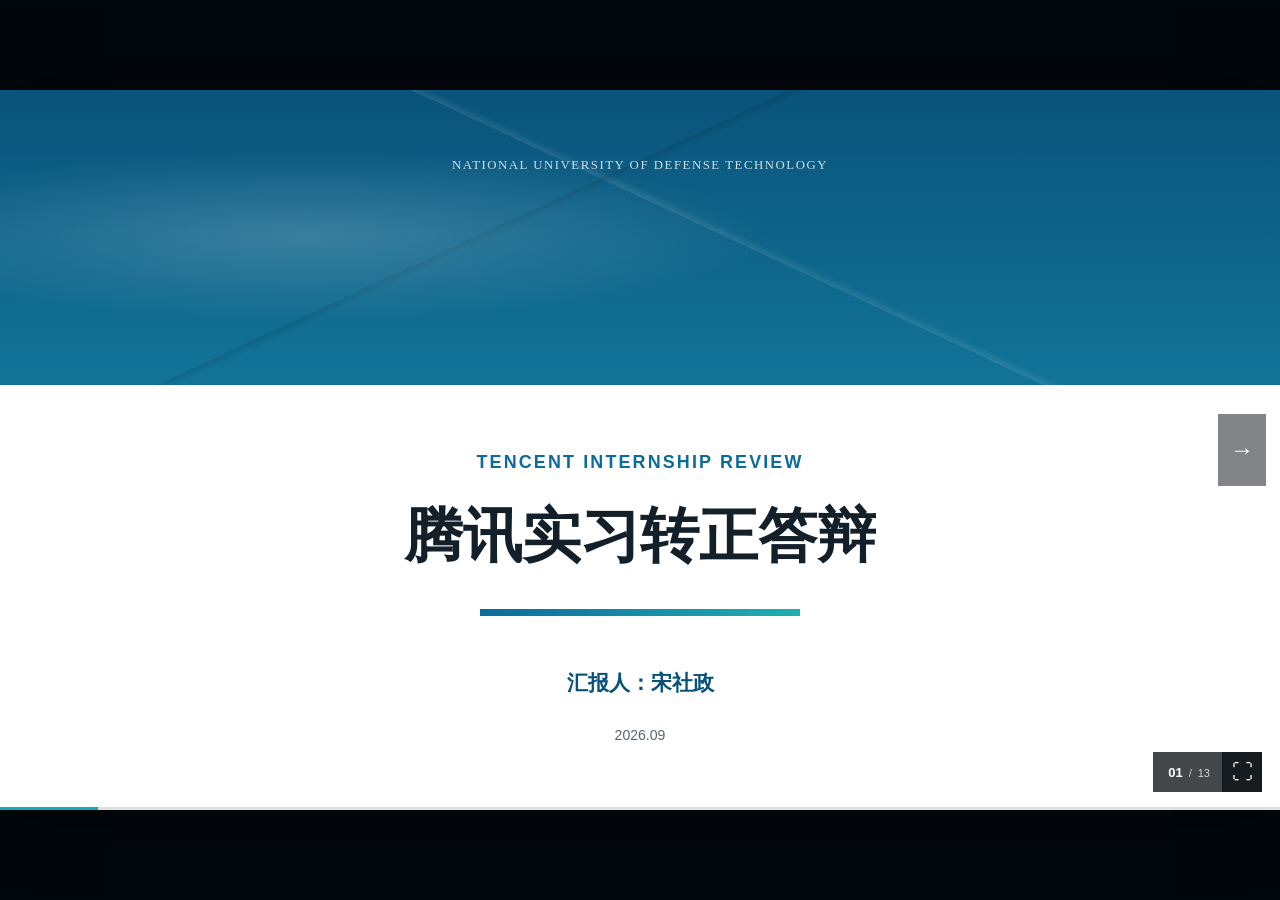
==== defense/index.html @ 9a5656a2 "Add Tencent internship defense presentation" ====
<!doctype html>
<html lang="zh-CN">
<head>
  <meta charset="utf-8">
  <meta name="viewport" content="width=device-width, initial-scale=1, viewport-fit=cover">
  <meta name="theme-color" content="#02070c">
  <meta name="description" content="宋社政腾讯实习转正答辩网页演示">
  <title>腾讯实习转正答辩</title>
  <link rel="stylesheet" href="styles.css">
</head>
<body>
  <main class="presentation" id="presentation" aria-label="腾讯实习转正答辩">
    <section class="stage" id="stage" aria-live="polite">
      <article class="deck-slide cover-slide is-active" data-slide="1" aria-label="第 1 页"><div class="cover-image"></div><div class="cover-body"><p class="cover-kicker">TENCENT INTERNSHIP REVIEW</p><h1>腾讯实习转正答辩</h1><div class="cover-rule"></div><p class="cover-name">汇报人：宋社政</p><p class="cover-meta">2026.09</p></div></article>

      <article class="deck-slide content-slide is-hidden" data-slide="2" aria-label="第 2 页"><div class="rail"><span>个人简介</span></div><div class="slide-main"><header class="slide-header"><span class="diamond"></span><h2>个人简介：研究与工程实践的交汇</h2></header><div class="profile-intro"><div class="profile-name"><strong>宋社政</strong><span>Software Engineering PhD Researcher</span></div><p>研究方向聚焦多模态大语言模型、多模态实体链接与持续学习，关注多模态信息如何被理解、对齐和有效利用。</p></div><div class="profile-grid"><section><span class="block-label">过往背景</span><h3>软件工程博士</h3><p>具备模型研究、数据构建和系统落地的完整训练。</p></section><section><span class="block-label">实习经历</span><h3>腾讯实习</h3><p>负责网页多模态数据质量分级与批量标注闭环。</p></section><section><span class="block-label">研究成果</span><h3>多模态方向论文</h3><p>覆盖综述、视觉融合、实体链接与合作研究。</p></section><section><span class="block-label">能力基础</span><h3>研究 + 工程</h3><p>能够从问题定义、模型验证走到大规模数据生产。</p></section></div><div class="profile-thread"><span>个人主线</span><strong>理解多模态信息 → 建立可解释标准 → 用数据验证模型价值</strong></div></div></article>

      <article class="deck-slide content-slide is-hidden" data-slide="3" aria-label="第 3 页"><div class="rail"><span>工作概述</span></div><div class="slide-main"><header class="slide-header"><span class="diamond"></span><h2>工作内容概述：网页多模态数据质量分级</h2></header><div class="work-map"><div class="map-node"><span>输入</span><b>网页漫爬数据</b><small>图像 + 文本 + 版面</small></div><i>→</i><div class="map-node main-node"><span>核心工作</span><b>质量分级</b><small>高 / 中 / 低 + OCR 判别</small></div><i>→</i><div class="map-node"><span>验证</span><b>混元微调</b><small>用模型性能反查数据价值</small></div></div><div class="data-scope"><span class="scope-title">质量分级对象</span><div class="scope-item"><b>图像</b><small>清晰度 · 完整性</small></div><i>+</i><div class="scope-item"><b>文本</b><small>可读性 · 信息量</small></div><i>+</i><div class="scope-item"><b>版面</b><small>位置 · 图文关系</small></div><strong class="scope-result">= 可训练的数据质量信号</strong></div><div class="role-strip"><div><b>我的角色</b><span>质量标准设计</span></div><div><b>工作链路</b><span>人工标注 → Prompt 迭代 → 批量生产 → 人工抽检</span></div><div><b>实际产出</b><span>两轮大规模数据与 OCR 复盘</span></div></div><div class="result-chart"><div class="chart-title">项目结果</div><div class="result-layout"><div class="result-bars"><div class="bar-row"><span>第一周期</span><div><i style="width:78%"></i></div><b>7000 万条</b></div><div class="bar-row"><span>第二周期</span><div><i style="width:100%"></i></div><b>9000 万条</b></div><div class="bar-row"><span>OCR 抽检</span><div><i class="cyan-bar" style="width:93%"></i></div><b>93%</b></div></div><div class="quality-share"><div class="pie" aria-label="质量分布：高档 25%，中档 33%，低档 42%"></div><div class="quality-legend"><span><i class="high"></i>高档 <b>25%</b></span><span><i class="middle"></i>中档 <b>33%</b></span><span><i class="low"></i>低档 <b>42%</b></span></div></div></div></div></div></article>

      <article class="deck-slide content-slide is-hidden" data-slide="4" aria-label="第 4 页"><div class="rail"><span>重点项目</span></div><div class="slide-main"><header class="slide-header"><span class="diamond"></span><h2>重点项目：先定位问题，再建立质量标准</h2></header><div class="problem-chain"><div><b>数据规模扩大</b><span>网页图文数量持续增长</span></div><i>→</i><div><b>质量差异显现</b><span>单一规则难以解释样本价值</span></div><i>→</i><div><b>训练收益不确定</b><span>高档有效，中档表现一般</span></div></div><div class="problem-grid"><section><span>01</span><h3>模型问题</h3><p>UniFilter 等开源模型难以覆盖复杂网页中的图文关系和版面信息。</p><div class="signal-meter"><small>覆盖复杂关系</small><i></i><i></i><i></i></div></section><section><span>02</span><h3>标准问题</h3><p>直接判断高、中、低档位缺少可解释的中间变量，难以迭代。</p><div class="signal-meter"><small>解释与迭代</small><i></i><i></i><i></i></div></section><section><span>03</span><h3>数据问题</h3><p>部分 OCR 图被判为中档，可能把视觉文本噪声混入训练数据。</p><div class="signal-meter"><small>中档误差风险</small><i></i><i></i><i></i></div></section></div><div class="diagnosis-band"><b>问题判断</b><span>质量分级不能只做黑盒分类，需要把“质量”拆成可观察、可拟合、可复盘的信号。</span></div></div></article>

      <article class="deck-slide content-slide is-hidden" data-slide="5" aria-label="第 5 页"><div class="rail"><span>重点项目</span></div><div class="slide-main"><header class="slide-header"><span class="diamond"></span><h2>解决方案：Qwen3.6 + Prompt + 五维度人工标准</h2></header><div class="solution-model-row"><div><span class="block-label">模型方案</span><h3>Qwen3.6 + Prompt 迭代</h3><p>先拟合人工五维度打分，再拟合高 / 中 / 低三档总评。</p></div><div class="solution-arrow">→</div><div><span class="block-label">人工标准</span><h3>五维度质量信号</h3><p>图文相关、图与图相关、图片位置、文本质量、图片质量。</p></div></div><div class="dimension-orbit"><div><b>图文相关</b><span>语义对齐</span></div><div><b>图与图相关</b><span>视觉一致</span></div><div><b>图片位置</b><span>版面结构</span></div><div><b>文本质量</b><span>可读可用</span></div><div><b>图片质量</b><span>清晰完整</span></div></div><div class="fit-graphic"><div class="fit-caption">人工标准如何被模型学习</div><div class="fit-row"><span class="fit-stage">阶段 1</span><div class="fit-inputs"><i>5 个维度分数</i><i>人工打分</i></div><b>→</b><strong>Prompt 拟合维度</strong></div><div class="fit-row"><span class="fit-stage">阶段 2</span><div class="fit-inputs"><i>五维度结果</i><i>人工三档总评</i></div><b>→</b><strong>Prompt 拟合高 / 中 / 低</strong></div></div><div class="solution-flow"><span>人工标准</span><i>→</i><span>Prompt 拟合</span><i>→</i><span>批量生产</span><i>→</i><span>混元验证</span><i>→</i><span>增加 OCR 判别</span></div><div class="outlook-band"><b>下一阶段</b><span>继续细化 OCR 与中档数据标准，建立更稳定的数据质量评测集和训练反馈闭环。</span></div></div></article>

      <article class="deck-slide content-slide is-hidden" data-slide="6" aria-label="第 6 页"><div class="rail"><span>上一段实习</span></div><div class="slide-main"><header class="slide-header"><span class="diamond"></span><h2>上一段实习：<span class="key">MCPUniverse 数据蒸馏</span>与 GUI Agent</h2></header><div class="experience-banner"><span class="accent-number">01</span><div><strong>GUI Agent / Local LLM Intern</strong><p>围绕 <em class="key-on-dark">MCPUniverse</em> 数据集开展高质量 Agent 轨迹构建与蒸馏，并完成模型训练、评测与发布。</p></div><span class="release-tag">MODEL RELEASED</span></div><div class="process-line"><div><span>MCPUniverse</span><b>任务与数据构建</b></div><i></i><div><span>Knowledge Distillation</span><b class="key">高质量轨迹蒸馏</b></div><i></i><div><span>Model Release</span><b class="key">模型已发布</b></div></div><div class="connection"><span class="block-label">与腾讯实习的关系</span><p>这段经历沉淀了<span class="key">数据构建、蒸馏训练与效果评测</span>能力。进入腾讯后，我把同一套“数据 → 模型 → 评测 → 迭代”方法迁移到网页多模态数据质量分级任务中。</p></div><div class="quote-line">从 <span class="key">Agent 数据蒸馏</span>，走向大规模多模态数据质量治理。</div></div></article>

      <article class="deck-slide paper-slide is-hidden" data-slide="7" aria-label="第 7 页"><img src="assets/slides/no-rail/slide-04.png" alt="原 PPT 第 4 页：博士期间已发表论文"></article>
      <article class="deck-slide paper-slide is-hidden" data-slide="8" aria-label="第 8 页"><img src="assets/slides/no-rail/slide-05.png" alt="原 PPT 第 5 页：博士期间待发表论文"></article>
      <article class="deck-slide paper-slide is-hidden" data-slide="9" aria-label="第 9 页"><img src="assets/slides/no-rail/slide-06.png" alt="原 PPT 第 6 页：博士期间合作发表论文"></article>
      <article class="deck-slide paper-slide is-hidden" data-slide="10" aria-label="第 10 页"><img src="assets/slides/no-rail/slide-07.png" alt="原 PPT 第 7 页：基于 MLLM 注意力演化的任务相关视觉提取方法"></article>
      <article class="deck-slide paper-slide is-hidden" data-slide="11" aria-label="第 11 页"><img src="assets/slides/no-rail/slide-08.png" alt="原 PPT 第 8 页：基于 MLLM 注意力演化的任务相关视觉提取方法"></article>
      <article class="deck-slide paper-slide is-hidden" data-slide="12" aria-label="第 12 页"><img src="assets/slides/no-rail/slide-09.png" alt="原 PPT 第 9 页：基于 MLLM 注意力演化的任务相关视觉提取方法"></article>
      <article class="deck-slide paper-slide is-hidden" data-slide="13" aria-label="第 13 页"><img src="assets/slides/no-rail/slide-10.png" alt="原 PPT 第 10 页：多模态大模型中多模态融合方式综述"></article>

      <button class="edge-control edge-control-left" id="previous" type="button" aria-label="上一页" title="上一页"><span aria-hidden="true">&#8592;</span></button><button class="edge-control edge-control-right" id="next" type="button" aria-label="下一页" title="下一页"><span aria-hidden="true">&#8594;</span></button><div class="toolbar" id="toolbar"><span class="counter"><strong id="currentPage">01</strong><span>/</span><span>13</span></span><button class="icon-button" id="fullscreen" type="button" aria-label="全屏" title="全屏"><span aria-hidden="true">&#x26F6;</span></button></div><div class="progress" aria-hidden="true"><span id="progressBar"></span></div>
    </section>
  </main>
  <script src="script.js"></script>
</body>
</html>
---- defense/styles.css ----
:root { color-scheme: dark; --navy: #07527b; --blue: #0a6b9c; --cyan: #20aeb1; --red: #d62828; --ink: #13202a; --muted: #59656d; --line: #dfe5e7; --paper: #fff; --duration: 320ms; }
* { box-sizing: border-box; }
html, body { width: 100%; height: 100%; margin: 0; overflow: hidden; background: #02070c; }
body { font-family: Arial, 'Microsoft YaHei', sans-serif; user-select: none; -webkit-user-select: none; touch-action: pan-y; }
button { font: inherit; }
.presentation { width: 100vw; height: 100dvh; display: grid; place-items: center; }
.stage { position: relative; width: min(100vw, 177.7778dvh); height: min(100dvh, 56.25vw); aspect-ratio: 16 / 9; overflow: hidden; background: var(--paper); box-shadow: 0 0 72px rgba(0,0,0,.45); }
.deck-slide { position: absolute; inset: 0; width: 100%; height: 100%; overflow: hidden; background: var(--paper); color: var(--ink); opacity: 0; transform: translateX(2%); transition: opacity var(--duration) ease, transform var(--duration) cubic-bezier(.2,.75,.25,1); pointer-events: none; }
.deck-slide.is-active { opacity: 1; transform: translateX(0); z-index: 1; pointer-events: auto; }
.deck-slide.is-hidden { visibility: hidden; }
.paper-slide { background: #fff; }
.paper-slide img { display: block; width: 100%; height: 100%; object-fit: contain; }
.paper-slide { padding: 0; }
.content-slide { display: flex; }
.rail { flex: 0 0 11%; min-width: 78px; display: flex; align-items: center; justify-content: center; padding-top: 8%; padding-bottom: 8%; background: var(--navy); color: #fff; }
.rail span { writing-mode: vertical-rl; letter-spacing: .16em; font-size: clamp(14px, 1.55vw, 28px); font-weight: 700; }
.slide-main { flex: 1; min-width: 0; padding: 5.4% 6.2% 5.2% 4.7%; background: #fff; position: relative; }
.slide-main::after { content: 'NDT'; position: absolute; right: 4.5%; top: 3%; color: rgba(10,107,156,.06); font-size: clamp(30px, 5vw, 90px); font-weight: 900; letter-spacing: .05em; }
.slide-header { position: relative; z-index: 1; display: flex; align-items: center; gap: 12px; padding-bottom: 10px; border-bottom: 2px solid #d9e4e9; margin-bottom: 4.2%; }
.slide-header h2 { margin: 0; color: var(--navy); font-size: clamp(19px, 2.55vw, 45px); line-height: 1.2; font-weight: 800; }
.diamond { width: clamp(15px, 1.3vw, 24px); height: clamp(15px, 1.3vw, 24px); flex: 0 0 auto; background: #0876a8; transform: rotate(45deg); }
h3, p { margin-top: 0; }
h3 { line-height: 1.25; }
p { line-height: 1.55; }
.key { color: var(--red) !important; font-style: normal; font-weight: 800; }
.key-on-dark { color: #ff7777; font-style: normal; font-weight: 800; }
.block-label { display: block; margin-bottom: 8px; color: var(--blue); font-size: clamp(11px, 1.1vw, 18px); font-weight: 700; letter-spacing: .05em; }
.hero-statement { position: relative; z-index: 1; display: flex; align-items: center; gap: 25px; margin-bottom: 5%; padding: 2.2% 3%; background: #eff7fa; border-left: 5px solid var(--cyan); color: #315160; font-size: clamp(14px, 1.4vw, 25px); }
.hero-statement strong { flex: 0 0 auto; color: var(--navy); }
.two-column { position: relative; z-index: 1; display: grid; grid-template-columns: 1fr 1fr; gap: 4%; }
.plain-block { padding: 2% 3% 3%; border-top: 3px solid var(--blue); }
.plain-block h3 { margin-bottom: 10px; color: var(--ink); font-size: clamp(15px, 1.65vw, 28px); }
.plain-block p { margin: 0; color: var(--muted); font-size: clamp(12px, 1.22vw, 21px); }
.metric-row { position: absolute; z-index: 1; left: 4.7%; right: 6.2%; bottom: 8%; display: grid; grid-template-columns: repeat(3, 1fr); gap: 3%; border-top: 1px solid var(--line); padding-top: 3%; }
.metric-row div { display: flex; flex-direction: column; gap: 4px; }
.metric-row b { color: var(--blue); font-size: clamp(24px, 3vw, 52px); line-height: 1; }
.metric-row span { color: var(--muted); font-size: clamp(11px, 1.1vw, 18px); }
.profile-intro { position: relative; z-index: 1; display: grid; grid-template-columns: .8fr 1.2fr; gap: 6%; align-items: center; padding: 3% 4%; background: #eff7fa; border-left: 5px solid var(--cyan); }.profile-name { display: flex; flex-direction: column; gap: 6px; }.profile-name strong { color: var(--navy); font-size: clamp(25px, 3vw, 50px); }.profile-name span { color: var(--muted); font-size: clamp(10px, 1vw, 17px); }.profile-intro > p { margin: 0; color: var(--muted); font-size: clamp(12px, 1.2vw, 21px); }.profile-grid { position: relative; z-index: 1; display: grid; grid-template-columns: 1fr 1fr; gap: 2.5% 4%; margin-top: 4%; }.profile-grid section { min-height: 125px; padding: 3% 4%; border-top: 3px solid var(--blue); background: #f4f8fa; }.profile-grid h3 { margin: 3% 0 2%; color: var(--navy); font-size: clamp(15px, 1.5vw, 26px); }.profile-grid p { margin: 0; color: var(--muted); font-size: clamp(11px, 1.05vw, 18px); }.profile-thread { position: absolute; z-index: 1; left: 4.7%; right: 6.2%; bottom: 8%; display: flex; gap: 25px; align-items: center; padding: 2.8% 4%; background: var(--navy); color: #fff; }.profile-thread span { color: #9de3e3; font-size: clamp(11px, 1.1vw, 18px); }.profile-thread strong { font-size: clamp(13px, 1.4vw, 24px); }.work-map { position: relative; z-index: 1; display: grid; grid-template-columns: 1fr 7% 1.2fr 7% 1fr; align-items: center; gap: 2%; margin-top: 8%; }.map-node { display: flex; flex-direction: column; gap: 8px; min-height: 135px; padding: 7% 5%; border-top: 4px solid var(--blue); background: #f4f8fa; text-align: center; }.map-node.main-node { border-color: var(--cyan); background: #effafa; }.map-node span { color: var(--blue); font-size: clamp(11px, 1vw, 17px); }.map-node b { color: var(--navy); font-size: clamp(16px, 1.7vw, 29px); }.map-node small { color: var(--muted); font-size: clamp(9px, .95vw, 16px); }.work-map > i, .problem-chain > i { color: var(--cyan); font-size: clamp(26px, 2.5vw, 44px); text-align: center; }.role-strip { position: relative; z-index: 1; display: grid; grid-template-columns: .8fr 1.5fr 1fr; gap: 3%; margin-top: 7%; padding: 3% 2%; background: var(--navy); color: #fff; }.role-strip div { display: flex; flex-direction: column; gap: 7px; text-align: center; }.role-strip b { color: #9de3e3; font-size: clamp(11px, 1.1vw, 19px); }.role-strip span { font-size: clamp(10px, 1vw, 17px); }.result-chart { position: absolute; z-index: 1; left: 4.7%; right: 6.2%; bottom: 7%; }.chart-title { margin-bottom: 1.5%; color: var(--navy); font-size: clamp(11px, 1.1vw, 18px); font-weight: 700; }.bar-row { display: grid; grid-template-columns: 100px 1fr 100px; gap: 15px; align-items: center; margin: 1% 0; color: var(--muted); font-size: clamp(10px, 1vw, 17px); }.bar-row > div { height: 13px; background: #e8eef0; }.bar-row i { display: block; height: 100%; background: var(--blue); }.bar-row i.cyan-bar { background: var(--cyan); }.bar-row b { color: var(--navy); text-align: right; }.problem-chain { position: relative; z-index: 1; display: grid; grid-template-columns: 1fr 8% 1fr 8% 1fr; align-items: center; gap: 2%; margin-top: 9%; }.problem-chain > div { display: flex; flex-direction: column; gap: 9px; min-height: 130px; padding: 7% 4%; border-top: 4px solid var(--blue); background: #f4f8fa; text-align: center; }.problem-chain > div:nth-of-type(2) { border-color: var(--cyan); }.problem-chain b { color: var(--navy); font-size: clamp(14px, 1.4vw, 24px); }.problem-chain span { color: var(--muted); font-size: clamp(10px, 1vw, 17px); }.problem-grid { position: relative; z-index: 1; display: grid; grid-template-columns: repeat(3, 1fr); gap: 3%; margin-top: 5%; }.problem-grid section { min-height: 145px; padding: 4%; border-top: 3px solid var(--blue); background: #fff; }.problem-grid span { color: var(--cyan); font-size: clamp(14px, 1.5vw, 26px); font-weight: 800; }.problem-grid h3 { margin: 6% 0 3%; color: var(--navy); font-size: clamp(14px, 1.35vw, 23px); }.problem-grid p { margin: 0; color: var(--muted); font-size: clamp(10px, 1vw, 17px); }.diagnosis-band { position: absolute; z-index: 1; left: 4.7%; right: 6.2%; bottom: 8%; display: flex; gap: 24px; align-items: baseline; padding: 2.8% 3%; background: #eff7fa; border-left: 5px solid var(--cyan); }.diagnosis-band b { color: var(--navy); font-size: clamp(12px, 1.1vw, 19px); }.diagnosis-band span { color: var(--muted); font-size: clamp(10px, 1vw, 17px); }.solution-model-row { position: relative; z-index: 1; display: grid; grid-template-columns: 1fr 7% 1fr; align-items: center; gap: 2%; }.solution-model-row > div:not(.solution-arrow) { min-height: 140px; padding: 4%; border: 1px solid var(--line); background: #f4f8fa; }.solution-model-row > div:last-child { border-color: var(--cyan); }.solution-model-row h3 { margin: 5% 0 3%; color: var(--navy); font-size: clamp(15px, 1.5vw, 26px); }.solution-model-row p { margin: 0; color: var(--muted); font-size: clamp(11px, 1.05vw, 18px); }.solution-arrow { color: var(--cyan); font-size: clamp(28px, 3vw, 52px); text-align: center; }.dimension-orbit { position: relative; z-index: 1; display: grid; grid-template-columns: repeat(5, 1fr); gap: 1.5%; margin: 4% 0; }.dimension-orbit div { padding: 4% 2%; border-top: 3px solid var(--blue); background: #eff7fa; text-align: center; }.dimension-orbit b { display: block; color: var(--navy); font-size: clamp(11px, 1.05vw, 18px); }.dimension-orbit span { display: block; margin-top: 8px; color: var(--muted); font-size: clamp(9px, .9vw, 15px); }.solution-flow { position: relative; z-index: 1; display: grid; grid-template-columns: 1.2fr auto 1.2fr auto 1.2fr auto 1.2fr auto 1.2fr; align-items: center; gap: 10px; padding: 2.5% 2%; background: var(--navy); color: #fff; text-align: center; }.solution-flow span { font-size: clamp(9px, .9vw, 15px); }.solution-flow i { color: #9de3e3; font-size: 1.3em; }.outlook-band { position: absolute; z-index: 1; left: 4.7%; right: 6.2%; bottom: 8%; display: flex; gap: 24px; align-items: baseline; padding: 2.5% 3%; background: #eff7fa; border-left: 5px solid var(--cyan); }.outlook-band b { color: var(--navy); font-size: clamp(12px, 1.1vw, 19px); }.outlook-band span { color: var(--muted); font-size: clamp(10px, 1vw, 17px); }
.overview-grid { position: relative; z-index: 1; display: grid; grid-template-columns: 1fr 1fr; gap: 2.5% 4%; }
.overview-grid section { min-height: 132px; padding: 3% 4%; border-top: 3px solid var(--blue); background: #f4f8fa; }
.overview-grid h3 { margin: 3% 0 2%; color: var(--navy); font-size: clamp(15px, 1.55vw, 27px); }.overview-grid p { margin: 0; color: var(--muted); font-size: clamp(11px, 1.08vw, 18px); }
.problem-list { position: relative; z-index: 1; border-top: 2px solid var(--blue); }.problem-list > div { display: grid; grid-template-columns: 55px minmax(0, 1fr); gap: 18px; padding: 3.2% 0; border-bottom: 1px solid var(--line); }.problem-list > div > span { color: var(--cyan); font-size: clamp(18px, 2vw, 34px); font-weight: 800; }.problem-list h3 { margin: 0 0 1%; color: var(--navy); font-size: clamp(15px, 1.55vw, 27px); }.problem-list p { margin: 0; color: var(--muted); font-size: clamp(12px, 1.15vw, 20px); }.evidence-strip { position: absolute; z-index: 1; left: 4.7%; right: 6.2%; bottom: 8%; display: grid; grid-template-columns: 1fr 1fr; gap: 4%; padding: 2.8% 3%; background: #eff7fa; border-left: 5px solid var(--cyan); }.evidence-strip div { display: flex; flex-direction: column; gap: 7px; }.evidence-strip b { color: var(--navy); font-size: clamp(12px, 1.15vw, 20px); }.evidence-strip span { color: var(--muted); font-size: clamp(10px, 1vw, 17px); }
.solution-top { position: relative; z-index: 1; display: grid; grid-template-columns: 1fr 7% 1fr; align-items: center; gap: 2%; }.solution-model { min-height: 148px; padding: 4%; border: 1px solid var(--line); background: #f4f8fa; }.solution-model:last-child { border-color: var(--cyan); }.solution-model h3 { margin: 5% 0 3%; color: var(--navy); font-size: clamp(15px, 1.55vw, 27px); }.solution-model p { margin: 0; color: var(--muted); font-size: clamp(11px, 1.08vw, 18px); }.solution-arrow { color: var(--cyan); font-size: clamp(28px, 3vw, 52px); text-align: center; }.compact-dimensions { position: relative; z-index: 1; display: grid; grid-template-columns: repeat(5, 1fr); gap: 1.5%; margin: 4% 0; }.compact-dimensions div { padding: 4% 2%; border-top: 3px solid var(--blue); background: #eff7fa; text-align: center; }.compact-dimensions b { display: block; color: var(--navy); font-size: clamp(11px, 1.1vw, 18px); }.compact-dimensions span { display: block; margin-top: 8px; color: var(--muted); font-size: clamp(9px, .9vw, 15px); }.solution-flow { position: relative; z-index: 1; display: grid; grid-template-columns: 1.2fr auto 1.2fr auto 1.2fr auto 1.2fr auto 1.2fr; align-items: center; gap: 10px; padding: 2.5% 2%; background: var(--navy); color: #fff; text-align: center; }.solution-flow span { font-size: clamp(9px, .95vw, 16px); }.solution-flow i { color: #9de3e3; font-size: 1.3em; }.solution-result { position: absolute; z-index: 1; left: 4.7%; right: 6.2%; bottom: 7%; display: flex; gap: 25px; align-items: baseline; padding: 2.5% 3%; background: #eff7fa; border-left: 5px solid var(--cyan); }.solution-result b { flex: 0 0 auto; color: var(--navy); font-size: clamp(12px, 1.1vw, 19px); }.solution-result span { color: var(--muted); font-size: clamp(10px, 1vw, 17px); }
.internship-summary-grid { position: relative; z-index: 1; display: grid; grid-template-columns: 1fr 1fr; gap: 3% 4%; margin-top: 2%; }
.internship-summary-grid section { min-height: 128px; padding: 3% 4%; border-top: 3px solid var(--blue); background: #f4f8fa; }
.internship-summary-grid h3 { margin: 3% 0 2%; color: var(--navy); font-size: clamp(15px, 1.55vw, 27px); }
.internship-summary-grid p { margin: 0; color: var(--muted); font-size: clamp(11px, 1.08vw, 18px); }
.internship-flow { position: relative; z-index: 1; display: grid; grid-template-columns: 1.15fr 5% 1.1fr 5% 1.1fr 5% 1.1fr; align-items: center; margin: 5% 0 3%; padding: 3% 2%; background: #eff7fa; }
.internship-flow div { display: flex; flex-direction: column; gap: 7px; text-align: center; }.internship-flow b { color: var(--navy); font-size: clamp(11px, 1.2vw, 20px); }.internship-flow span { color: var(--muted); font-size: clamp(9px, .95vw, 16px); }.internship-flow i { height: 2px; background: var(--cyan); }
.paper-overview-list { position: relative; z-index: 1; border-top: 2px solid var(--blue); }.paper-overview-list.dense-list { margin-top: 1%; }.paper-row { display: grid; grid-template-columns: 42px minmax(0, 1fr); gap: 15px; align-items: start; padding: 2.1% 0; border-bottom: 1px solid var(--line); }.paper-row > span { color: var(--blue); font-size: clamp(11px, 1.05vw, 18px); font-weight: 700; }.paper-row p { margin: 0; color: var(--muted); font-family: Georgia, 'Times New Roman', serif; font-size: clamp(12px, 1.15vw, 20px); line-height: 1.45; }.paper-row b { color: var(--ink); }.paper-row em { color: #a65e48; font-family: Arial, 'Microsoft YaHei', sans-serif; font-size: .8em; font-style: normal; }.placeholder-row { background: rgba(244, 248, 250, .55); }
.research-bridge { position: relative; z-index: 1; display: grid; grid-template-columns: 1fr 5% 1fr 5% 1fr 5% 1fr; align-items: center; margin-top: 10%; }.research-bridge div { min-height: 145px; display: flex; flex-direction: column; justify-content: center; gap: 10px; padding: 8% 5%; border-top: 4px solid var(--blue); background: #f4f8fa; text-align: center; }.research-bridge div:nth-of-type(3) { border-color: var(--cyan); }.research-bridge b { color: var(--navy); font-size: clamp(13px, 1.35vw, 23px); }.research-bridge span { color: var(--muted); font-size: clamp(10px, 1vw, 17px); }.research-bridge i { color: var(--cyan); font-size: clamp(25px, 2.5vw, 44px); text-align: center; }.research-bridge-note { position: absolute; z-index: 1; left: 4.7%; right: 6.2%; bottom: 9%; display: flex; gap: 25px; align-items: baseline; padding: 3% 4%; background: var(--navy); color: #fff; }.research-bridge-note .block-label { color: #9de3e3; }.research-bridge-note p { margin: 0; font-size: clamp(11px, 1.1vw, 19px); }
.experience-banner { position: relative; z-index: 1; display: flex; gap: 25px; align-items: center; padding: 3% 4%; background: linear-gradient(90deg, var(--navy), var(--cyan)); color: #fff; }
.accent-number { font-family: Georgia, serif; color: rgba(255,255,255,.68); font-size: clamp(32px, 4vw, 72px); }
.experience-banner strong { font-size: clamp(16px, 1.8vw, 31px); }
.experience-banner p { margin: 8px 0 0; color: rgba(255,255,255,.83); font-size: clamp(12px, 1.15vw, 20px); }
.process-line { position: relative; z-index: 1; display: grid; grid-template-columns: 1fr 8% 1fr 8% 1fr; align-items: center; margin: 8% 2% 6%; }
.process-line div { display: flex; flex-direction: column; gap: 8px; text-align: center; }
.process-line span { color: var(--blue); font-size: clamp(12px, 1.25vw, 21px); font-weight: 700; }
.process-line b { color: var(--ink); font-size: clamp(14px, 1.55vw, 26px); }
.process-line i { height: 2px; background: var(--cyan); }
.connection { position: relative; z-index: 1; padding: 3% 4%; background: #f4f8fa; }
.connection p { margin: 0; color: var(--muted); font-size: clamp(12px, 1.25vw, 21px); }
.quote-line { margin-top: 5%; color: var(--navy); font-family: Georgia, serif; font-size: clamp(17px, 2vw, 34px); font-weight: 700; text-align: center; }
.comparison { position: relative; z-index: 1; display: grid; grid-template-columns: 1fr 8% 1fr; align-items: center; gap: 2%; }
.compare-box { min-height: 210px; padding: 5%; border: 1px solid var(--line); }
.compare-box h3 { margin: 6% 0 4%; font-size: clamp(16px, 1.65vw, 29px); }
.compare-box p { color: var(--muted); font-size: clamp(12px, 1.15vw, 20px); }
.muted-box { background: #f7f8f8; }
.active-box { border: 2px solid var(--cyan); box-shadow: 0 9px 0 rgba(32,174,177,.08); }
.compare-arrow { color: var(--cyan); font-size: clamp(28px, 3vw, 55px); text-align: center; }
.result-bad, .result-good { margin-top: 6%; padding: 3% 4%; font-size: clamp(11px, 1.1vw, 18px); }
.result-bad { color: #9b493c; background: #fff0ed; }
.result-good { color: #126a70; background: #eafafa; }
.method-note, .finding, .relation { position: relative; z-index: 1; display: flex; gap: 22px; align-items: baseline; margin-top: 7%; padding: 3% 4%; background: #eff7fa; border-left: 5px solid var(--cyan); }
.method-note b, .finding .block-label, .relation b { flex: 0 0 auto; }
.method-note span, .finding p, .relation span { margin: 0; color: var(--muted); font-size: clamp(12px, 1.2vw, 21px); }
.subtitle { position: relative; z-index: 1; max-width: 90%; margin: -1% 0 3%; color: var(--muted); font-size: clamp(12px, 1.2vw, 21px); }
.dimension-grid { position: relative; z-index: 1; display: grid; grid-template-columns: repeat(5, 1fr); gap: 1.5%; }
.dimension-grid > div { min-height: 225px; padding: 9% 8%; border-top: 4px solid var(--blue); background: #f4f8fa; }
.dimension-grid b { color: var(--cyan); font-size: clamp(12px, 1.2vw, 21px); }
.dimension-grid h3 { margin: 22% 0 10%; color: var(--navy); font-size: clamp(13px, 1.35vw, 23px); }
.dimension-grid p { margin: 0; color: var(--muted); font-size: clamp(10px, 1vw, 17px); }
.dimension-footer { position: absolute; z-index: 1; left: 4.7%; right: 6.2%; bottom: 8%; display: flex; justify-content: center; gap: 3%; align-items: center; color: var(--navy); font-size: clamp(12px, 1.25vw, 21px); font-weight: 700; }
.dimension-footer strong { color: var(--cyan); font-size: 1.5em; }
.pipeline { position: relative; z-index: 1; display: grid; grid-template-columns: 1fr 7% 1fr 7% 1fr; align-items: center; margin: 8% 0 7%; }
.pipeline > i { height: 2px; background: var(--cyan); }
.pipeline-step { min-height: 190px; padding: 6%; border: 1px solid var(--line); background: #f4f8fa; }
.pipeline-step > span { color: var(--cyan); font-size: clamp(13px, 1.4vw, 24px); font-weight: 800; }
.pipeline-step h3 { margin: 14% 0 7%; color: var(--navy); font-size: clamp(14px, 1.5vw, 26px); }
.pipeline-step p { margin: 0; color: var(--muted); font-size: clamp(11px, 1.05vw, 18px); }
.mapping { position: relative; z-index: 1; border-top: 2px solid var(--blue); border-bottom: 1px solid var(--line); }
.mapping-title { padding: 2% 0; color: var(--navy); font-size: clamp(12px, 1.25vw, 21px); font-weight: 700; }
.mapping-row { display: grid; grid-template-columns: 1fr 8% 1fr 8% 1fr; align-items: center; padding: 2% 0; border-top: 1px solid var(--line); color: var(--muted); font-size: clamp(11px, 1.15vw, 20px); text-align: center; }
.mapping-row b { color: var(--cyan); font-size: 1.4em; }.mapping-row strong { color: var(--navy); }
.footnote { position: relative; z-index: 1; color: var(--muted); font-size: clamp(11px, 1.1vw, 19px); }
.cycle-grid { position: relative; z-index: 1; display: grid; grid-template-columns: 1fr 1fr; gap: 4%; }
.cycle { padding: 4%; border: 1px solid var(--line); }.cycle:first-child { border-top: 5px solid var(--blue); }.cycle:last-child { border-top: 5px solid var(--cyan); }
.cycle-top { display: flex; justify-content: space-between; color: var(--muted); font-size: clamp(11px, 1.1vw, 18px); }.cycle-top b { color: var(--navy); }
.cycle > strong { display: block; margin: 8% 0 3%; color: var(--blue); font-size: clamp(31px, 4vw, 68px); line-height: 1; }.cycle > p { color: var(--muted); font-size: clamp(12px, 1.15vw, 20px); }.cycle-result { margin-top: 10%; padding-top: 5%; border-top: 1px solid var(--line); }.cycle-result b { display: block; color: var(--navy); font-size: clamp(11px, 1.1vw, 18px); }.cycle-result span { display: block; margin-top: 5px; color: var(--muted); font-size: clamp(11px, 1vw, 17px); }
.finding { margin-top: 6%; }.finding p { margin: 0; }
.paper-columns { position: relative; z-index: 1; display: grid; grid-template-columns: 1fr 1fr; gap: 5%; }.paper-columns section { border-top: 4px solid var(--blue); }.paper-columns section:last-child { border-color: var(--cyan); }.paper-heading { margin: 4% 0 3%; font-size: clamp(15px, 1.5vw, 25px); }.paper-heading.published { color: var(--navy); }.paper-heading.review { color: #148b91; }.paper-columns ul { margin: 0; padding-left: 1.3em; color: var(--muted); font-size: clamp(11px, 1.1vw, 19px); line-height: 1.8; }.paper-columns li { padding: 1.5% 0; }.paper-columns b { color: var(--navy); }.paper-columns em { color: #a06554; font-style: normal; }.research-thread { position: absolute; z-index: 1; left: 4.7%; right: 6.2%; bottom: 9%; display: flex; gap: 25px; align-items: center; padding: 3% 4%; background: var(--navy); color: #fff; }.research-thread span { color: #9de3e3; font-size: clamp(11px, 1.1vw, 18px); }.research-thread strong { font-size: clamp(13px, 1.45vw, 25px); }
.paper-title-block { position: relative; z-index: 1; margin-bottom: 4%; }.paper-title-block > span { color: var(--accent, #b76445); font-size: clamp(11px, 1.1vw, 18px); font-weight: 700; }.paper-title-block h3 { margin: 1% 0 0; color: var(--navy); font-family: Georgia, 'Times New Roman', serif; font-size: clamp(18px, 1.8vw, 31px); line-height: 1.3; }.paper-title-block.cvpr > span { color: #b76445; }
.survey-layout { position: relative; z-index: 1; display: grid; grid-template-columns: 1.05fr .95fr; gap: 5%; align-items: center; }.survey-tree { text-align: center; }.survey-tree > span { display: inline-block; padding: 3% 7%; background: var(--navy); color: #fff; font-size: clamp(13px, 1.4vw, 23px); font-weight: 700; }.survey-tree > i { display: block; width: 2px; height: 28px; margin: 0 auto; background: var(--cyan); }.survey-tree > div { display: grid; grid-template-columns: 1fr 1fr; gap: 10px; }.survey-tree b { padding: 6% 3%; border: 1px solid #b9dce2; color: var(--navy); background: #eff8fa; font-size: clamp(11px, 1.05vw, 18px); }.survey-copy { padding: 4% 5%; border-left: 4px solid var(--cyan); }.survey-copy h3 { color: var(--navy); font-size: clamp(15px, 1.5vw, 26px); }.survey-copy p { color: var(--muted); font-size: clamp(12px, 1.15vw, 20px); }.relation { margin-top: 5%; }
.cvpr-grid { position: relative; z-index: 1; display: grid; grid-template-columns: .95fr 1.05fr; gap: 5%; }.cvpr-grid section { padding-top: 2%; border-top: 3px solid var(--blue); }.cvpr-grid section:last-child { border-color: var(--cyan); }.attention-map { display: grid; grid-template-columns: 1fr auto 1.3fr auto 1fr; align-items: center; gap: 8px; margin: 4% 0 12%; }.attention-map span { padding: 7% 3%; background: #eff8fa; color: var(--navy); font-size: clamp(11px, 1.1vw, 19px); font-weight: 700; text-align: center; }.attention-map b { color: var(--cyan); font-size: 1.5em; }.cvpr-grid h3 { color: var(--navy); font-size: clamp(15px, 1.45vw, 25px); }.cvpr-grid p, .cvpr-grid li { color: var(--muted); font-size: clamp(12px, 1.15vw, 20px); line-height: 1.55; }.cvpr-grid ol { margin: 0; padding-left: 1.35em; }.cvpr-grid li { padding: 2% 0; }.closing { position: absolute; z-index: 1; left: 4.7%; right: 6.2%; bottom: 8%; display: flex; gap: 15px; align-items: center; padding: 2.5% 3%; background: var(--navy); color: #fff; font-size: clamp(11px, 1.1vw, 18px); }.closing strong { color: #9de3e3; }.closing b { color: var(--cyan); font-size: 1.5em; }
.data-scope { position: relative; z-index: 1; display: grid; grid-template-columns: auto 1fr auto 1fr auto 1fr auto; gap: 1.2%; align-items: center; margin-top: 3.5%; padding: 1.7% 2%; border: 1px solid #d7e6ea; background: #f6fafb; }
.scope-title { grid-column: 1 / -1; color: var(--navy); font-size: clamp(11px, 1.05vw, 18px); font-weight: 800; }
.scope-item { min-height: 58px; display: flex; flex-direction: column; justify-content: center; gap: 4px; padding: 8px 8%; border-top: 3px solid var(--blue); background: #fff; }
.scope-item b { color: var(--navy); font-size: clamp(12px, 1.15vw, 20px); }
.scope-item small { color: var(--muted); font-size: clamp(9px, .85vw, 14px); }
.data-scope > i { color: var(--cyan); font-size: clamp(18px, 1.8vw, 30px); font-style: normal; text-align: center; }
.scope-result { padding: 8% 10%; border-left: 3px solid var(--cyan); color: var(--blue); font-size: clamp(10px, 1vw, 17px); line-height: 1.35; }
.signal-meter { display: grid; grid-template-columns: auto repeat(3, minmax(18px, 1fr)); gap: 5px; align-items: center; margin-top: 7%; }
.signal-meter small { color: var(--muted); font-size: clamp(8px, .75vw, 13px); white-space: nowrap; }
.signal-meter i { height: 5px; background: #dce8eb; }
.problem-grid section:nth-child(1) .signal-meter i:nth-of-type(1), .problem-grid section:nth-child(2) .signal-meter i:nth-of-type(-n+2), .problem-grid section:nth-child(3) .signal-meter i { background: var(--cyan); }
.fit-graphic { position: relative; z-index: 1; margin: 2.5% 0; padding: 1.6% 2.2%; border: 1px solid #cfe4e8; background: #f6fafb; }
.fit-caption { margin-bottom: 1%; color: var(--navy); font-size: clamp(10px, 1vw, 17px); font-weight: 800; }
.fit-row { display: grid; grid-template-columns: 9% 1.15fr auto 1.25fr; gap: 1.5%; align-items: center; padding: 1.1% 0; border-top: 1px solid #dce8eb; }
.fit-stage { color: var(--cyan); font-size: clamp(9px, .9vw, 15px); font-weight: 800; }
.fit-inputs { display: grid; grid-template-columns: 1fr 1fr; gap: 6px; }
.fit-inputs i, .fit-row strong { padding: 8px 3%; color: var(--navy); background: #eaf5f7; font-size: clamp(9px, .9vw, 15px); font-style: normal; text-align: center; }
.fit-row b { color: var(--cyan); font-size: clamp(18px, 1.8vw, 30px); }
.fit-row strong { background: var(--navy); color: #fff; }
.cover-slide { background: #fff; }.cover-image { height: 45%; background: linear-gradient(180deg, #0a537b, #13779b); position: relative; overflow: hidden; }.cover-image::before { content: ''; position: absolute; inset: 0; background: radial-gradient(ellipse at 24% 45%, rgba(255,255,255,.24), transparent 34%), linear-gradient(155deg, transparent 40%, rgba(0,0,0,.14) 40%, transparent 41%), linear-gradient(25deg, transparent 56%, rgba(255,255,255,.14) 56%, transparent 57%); opacity: .75; }.cover-image::after { content: 'NATIONAL UNIVERSITY OF DEFENSE TECHNOLOGY'; position: absolute; top: 21%; left: 50%; transform: translateX(-50%); color: rgba(255,255,255,.8); font-family: Georgia, serif; font-size: clamp(9px, 1vw, 17px); letter-spacing: .12em; white-space: nowrap; }.cover-body { position: absolute; inset: 41% 0 0; display: flex; flex-direction: column; align-items: center; background: #fff; padding-top: 5%; }.cover-kicker { margin: 0 0 2%; color: var(--blue); font-size: clamp(13px, 1.4vw, 24px); font-weight: 700; letter-spacing: .12em; }.cover-body h1 { margin: 0; color: var(--ink); font-family: Georgia, 'Microsoft YaHei', serif; font-size: clamp(30px, 4.6vw, 80px); line-height: 1.15; }.cover-rule { width: 25%; height: 7px; margin: 3% 0; background: linear-gradient(90deg, var(--blue), var(--cyan)); }.cover-name { margin: 1% 0; color: var(--navy); font-size: clamp(16px, 1.65vw, 29px); font-weight: 700; }.cover-meta { margin: 1% 0; color: var(--muted); font-size: clamp(12px, 1.1vw, 19px); }
.edge-control, .icon-button { border: 0; color: #fff; background: rgba(2,7,12,.68); cursor: pointer; transition: opacity 180ms ease, background 180ms ease; }.edge-control { position: absolute; top: 50%; z-index: 5; width: 48px; height: 72px; display: grid; place-items: center; opacity: 0; transform: translateY(-50%); font-size: 24px; }.edge-control-left { left: 14px; }.edge-control-right { right: 14px; }.stage.controls-visible .edge-control { opacity: .72; }.edge-control:hover, .icon-button:hover { background: rgba(0,95,137,.9); opacity: 1; }.edge-control:disabled { opacity: 0 !important; pointer-events: none; }.toolbar { position: absolute; right: 18px; bottom: 18px; z-index: 6; height: 40px; display: flex; align-items: center; gap: 12px; padding-left: 15px; background: rgba(2,7,12,.74); color: rgba(255,255,255,.78); opacity: 0; transform: translateY(5px); transition: opacity 180ms ease, transform 180ms ease; }.stage.controls-visible .toolbar { opacity: 1; transform: translateY(0); }.counter { display: flex; align-items: baseline; gap: 6px; font-size: 11px; font-variant-numeric: tabular-nums; }.counter strong { color: #fff; font-size: 13px; }.icon-button { width: 40px; height: 40px; font-size: 21px; }.progress { position: absolute; z-index: 7; left: 0; right: 0; bottom: 0; height: 3px; background: rgba(0,0,0,.12); }.progress span { display: block; width: 10%; height: 100%; background: #12a9b2; transition: width var(--duration) ease; }
button:focus-visible { outline: 2px solid #55d8df; outline-offset: 3px; }
@media (hover: none) { .stage.controls-visible .edge-control { opacity: .58; } .edge-control { width: 42px; height: 62px; } .edge-control-left { left: 8px; }.edge-control-right { right: 8px; } }
@media (max-width: 760px), (max-height: 500px) { .slide-main { padding: 3% 5% 3% 4%; }.rail { flex-basis: 10%; min-width: 42px; }.rail span { font-size: 12px; }.two-column, .comparison, .cycle-grid, .paper-columns, .survey-layout, .cvpr-grid { grid-template-columns: 1fr; gap: 3%; }.slide-header { margin-bottom: 2%; padding-bottom: 5px; }.slide-header h2 { font-size: 17px; }.hero-statement { gap: 10px; font-size: 11px; }.plain-block { padding: 2% 2% 3%; }.plain-block h3 { font-size: 13px; }.plain-block p, .metric-row span { font-size: 10px; }.metric-row b { font-size: 19px; }.metric-row { bottom: 6%; }.internship-summary-grid { gap: 2%; }.internship-summary-grid section { min-height: 72px; padding: 2% 3%; }.internship-summary-grid h3 { font-size: 11px; }.internship-summary-grid p { font-size: 8px; }.internship-flow { gap: 1%; margin-top: 2%; }.internship-flow b { font-size: 8px; }.internship-flow span { font-size: 7px; }.paper-row { grid-template-columns: 25px minmax(0, 1fr); gap: 7px; padding: 1.6% 0; }.paper-row p { font-size: 8px; }.research-bridge { margin-top: 3%; }.research-bridge div { min-height: 70px; padding: 3% 2%; gap: 4px; }.research-bridge b { font-size: 9px; }.research-bridge span { font-size: 7px; }.research-bridge-note { bottom: 7%; gap: 7px; padding: 2% 3%; }.research-bridge-note p { font-size: 8px; }.dimension-grid { grid-template-columns: repeat(3, 1fr); gap: 2%; }.dimension-grid > div { min-height: 105px; padding: 8% 6%; }.dimension-grid h3 { margin: 12% 0 7%; font-size: 11px; }.dimension-grid p { font-size: 8px; }.dimension-grid > div:nth-child(n+4) { display: none; }.dimension-footer { bottom: 6%; font-size: 9px; gap: 2%; }.pipeline { margin: 3% 0; }.pipeline-step { min-height: 92px; padding: 4%; }.pipeline-step h3 { margin: 7% 0 3%; font-size: 12px; }.pipeline-step p { font-size: 8px; }.mapping-row { font-size: 9px; }.paper-columns ul { font-size: 9px; }.research-thread { bottom: 7%; }.research-thread strong { font-size: 10px; }.paper-title-block h3 { font-size: 13px; }.survey-copy p, .cvpr-grid p, .cvpr-grid li { font-size: 9px; }.closing { bottom: 6%; font-size: 8px; gap: 6px; }.cover-body h1 { font-size: 24px; }.cover-kicker { font-size: 11px; }.cover-name { font-size: 14px; }
  .profile-intro { gap: 3%; padding: 2% 3%; }.profile-name { gap: 3px; }.profile-name strong { font-size: 19px; }.profile-name span { font-size: 8px; }.profile-intro > p { font-size: 9px; line-height: 1.35; }.profile-grid { gap: 1.5% 3%; margin-top: 2%; }.profile-grid section { min-height: 58px; padding: 2% 3%; }.profile-grid h3 { margin: 2% 0 1%; font-size: 11px; }.profile-grid p { font-size: 8px; line-height: 1.3; }.profile-thread { bottom: 5%; gap: 8px; padding: 1.8% 3%; }.profile-thread span { font-size: 8px; }.profile-thread strong { font-size: 9px; }
  .work-map { gap: .5%; margin-top: 3%; }.map-node { min-height: 55px; gap: 3px; padding: 4% 2%; }.map-node span { font-size: 8px; }.map-node b { font-size: 12px; }.map-node small { font-size: 7px; }.work-map > i, .problem-chain > i { font-size: 18px; }.role-strip { gap: 1%; margin-top: 3%; padding: 2% 1%; }.role-strip div { gap: 3px; }.role-strip b { font-size: 9px; }.role-strip span { font-size: 8px; line-height: 1.25; }.result-chart { bottom: 5%; }.chart-title { margin-bottom: 1%; font-size: 9px; }.bar-row { grid-template-columns: 55px 1fr 55px; gap: 6px; margin: .8% 0; font-size: 8px; }.bar-row > div { height: 7px; }
  .problem-chain { gap: .5%; margin-top: 3%; }.problem-chain > div { min-height: 55px; gap: 3px; padding: 4% 2%; }.problem-chain b { font-size: 11px; }.problem-chain span { font-size: 7px; line-height: 1.25; }.problem-grid { gap: 2%; margin-top: 3%; }.problem-grid section { min-height: 85px; padding: 3%; }.problem-grid span { font-size: 13px; }.problem-grid h3 { margin: 3% 0 2%; font-size: 11px; }.problem-grid p { font-size: 8px; line-height: 1.3; }.diagnosis-band { bottom: 5%; gap: 8px; padding: 2% 2%; }.diagnosis-band b { font-size: 9px; }.diagnosis-band span { font-size: 8px; line-height: 1.25; }
  .solution-model-row { gap: .5%; }.solution-model-row > div:not(.solution-arrow) { min-height: 68px; padding: 2.5%; }.solution-model-row h3 { margin: 2% 0 1%; font-size: 12px; }.solution-model-row p { font-size: 8px; line-height: 1.25; }.solution-arrow { font-size: 20px; }.dimension-orbit { gap: 1%; margin: 2% 0; }.dimension-orbit div { padding: 2% 1%; }.dimension-orbit b { font-size: 8px; }.dimension-orbit span { margin-top: 3px; font-size: 7px; }.solution-flow { gap: 3px; padding: 1.8% 1%; }.solution-flow span { font-size: 7px; }.solution-flow i { font-size: 1em; }.outlook-band { bottom: 5%; gap: 8px; padding: 2% 2%; }.outlook-band b { font-size: 9px; }.outlook-band span { font-size: 8px; line-height: 1.25; }
  .experience-banner { gap: 10px; padding: 2% 3%; }.accent-number { font-size: 25px; }.experience-banner strong { font-size: 13px; }.experience-banner p { margin-top: 3px; font-size: 8px; line-height: 1.3; }.process-line { margin: 4% 1% 3%; }.process-line div { gap: 3px; }.process-line span { font-size: 9px; }.process-line b { font-size: 11px; }.connection { padding: 2.5% 3%; }.connection p { font-size: 9px; line-height: 1.35; }.quote-line { margin-top: 3%; font-size: 14px; }
}
@media (max-width: 500px) and (min-height: 501px) { .profile-intro { padding: 1.5% 2%; }.profile-name strong { font-size: 15px; }.profile-name span { font-size: 6px; }.profile-intro > p { font-size: 7px; }.profile-grid { gap: 1% 2%; margin-top: 1%; }.profile-grid section { min-height: 40px; padding: 1.5% 2%; }.profile-grid h3 { font-size: 8px; }.profile-grid p { font-size: 6px; }.profile-thread { bottom: 4%; padding: 1.2% 2%; }.profile-thread span, .profile-thread strong { font-size: 6px; }.experience-banner { padding: 1.5% 2%; }.accent-number { font-size: 19px; }.experience-banner strong { font-size: 10px; }.experience-banner p { font-size: 6px; }.process-line { margin: 3% 0 2%; }.process-line span { font-size: 7px; }.process-line b { font-size: 8px; }.connection { padding: 1.5% 2%; }.connection p { font-size: 7px; }.quote-line { margin-top: 2%; font-size: 10px; } }
@media (prefers-reduced-motion: reduce) { .deck-slide, .toolbar, .progress span { transition-duration: 1ms; } }

/* Red is reserved for the statements and numbers the presenter should land on. */
.cover-body h1 .key { margin-left: .18em; }
.deck-slide[data-slide="3"] .main-node b,
.deck-slide[data-slide="3"] .bar-row b,
.deck-slide[data-slide="3"] .quality-legend b,
.deck-slide[data-slide="4"] .problem-chain > div:last-child b,
.deck-slide[data-slide="4"] .problem-grid h3,
.deck-slide[data-slide="4"] .diagnosis-band b,
.deck-slide[data-slide="5"] .solution-model-row h3,
.deck-slide[data-slide="5"] .outlook-band b {
  color: var(--red);
}
.deck-slide[data-slide="5"] .fit-row strong { color: #ff7777; }
.experience-banner { position: relative; }
.release-tag {
  margin-left: auto;
  padding: 8px 12px;
  border: 1px solid rgba(255,119,119,.78);
  color: #ff9292;
  font-size: clamp(9px, .78vw, 13px);
  font-weight: 800;
  white-space: nowrap;
}
@media (max-width: 760px), (max-height: 500px) {
  .release-tag { padding: 5px 7px; font-size: 6px; }
}
@media (max-width: 500px) and (min-height: 501px) {
  .release-tag { padding: 3px 5px; font-size: 4px; }
}
@media (max-width: 760px), (max-height: 500px) {
  .data-scope { gap: .6%; margin-top: 2%; padding: 1% 1.2%; }
  .scope-title { font-size: 8px; }
  .scope-item { min-height: 35px; gap: 2px; padding: 3% 4%; border-top-width: 2px; }
  .scope-item b { font-size: 9px; }
  .scope-item small { font-size: 6px; }
  .data-scope > i { font-size: 15px; }
  .scope-result { padding: 4% 5%; font-size: 7px; }
  .signal-meter { grid-template-columns: auto repeat(3, minmax(10px, 1fr)); gap: 3px; margin-top: 4%; }
  .signal-meter small { font-size: 6px; }
  .signal-meter i { height: 3px; }
  .fit-graphic { margin: 1.5% 0; padding: 1% 1.5%; }
  .fit-caption { margin-bottom: .5%; font-size: 7px; }
  .fit-row { grid-template-columns: 8% 1.2fr auto 1.2fr; gap: .8%; padding: .6% 0; }
  .fit-stage { font-size: 6px; }
  .fit-inputs { gap: 3px; }
  .fit-inputs i, .fit-row strong { padding: 3% 2%; font-size: 6px; }
  .fit-row b { font-size: 15px; }
}
@media (min-width: 761px) and (min-height: 501px) {
  .deck-slide[data-slide="3"] .work-map { margin-top: 5%; }
  .deck-slide[data-slide="3"] .data-scope { margin-top: 2.5%; }
  .deck-slide[data-slide="3"] .role-strip { margin-top: 3%; }
  .deck-slide[data-slide="3"] .result-chart { position: relative; left: auto; right: auto; bottom: auto; margin-top: 3%; }
  .deck-slide[data-slide="5"] .solution-model-row > div:not(.solution-arrow) { min-height: 124px; }
  .deck-slide[data-slide="5"] .dimension-orbit { margin: 2.5% 0; }
  .deck-slide[data-slide="5"] .fit-graphic { margin: 1.5% 0; padding-top: 1.2%; padding-bottom: 1.2%; }
  .deck-slide[data-slide="5"] .fit-row { padding: .7% 0; }
  .deck-slide[data-slide="5"] .solution-flow { padding-top: 1.5%; padding-bottom: 1.5%; }
  .deck-slide[data-slide="5"] .outlook-band { position: relative; left: auto; right: auto; bottom: auto; margin-top: 1.5%; padding-top: 1.5%; padding-bottom: 1.5%; }
}
@media (max-width: 500px) and (min-height: 501px) {
  .data-scope { gap: .35%; padding: .8% .8%; }
  .scope-title { font-size: 6px; }
  .scope-item { min-height: 25px; padding: 2% 2%; }
  .scope-item b { font-size: 6px; }
  .scope-item small { font-size: 4px; }
  .data-scope > i { font-size: 10px; }
  .scope-result { font-size: 5px; }
  .signal-meter { gap: 2px; margin-top: 2%; }
  .signal-meter small { font-size: 4px; }
  .signal-meter i { height: 2px; }
  .fit-caption { font-size: 5px; }
  .fit-stage, .fit-inputs i, .fit-row strong { font-size: 4px; }
  .fit-row b { font-size: 10px; }
}
/* Final presentation pass: flatter hierarchy and a compact quality split. */
.result-layout { display: grid; grid-template-columns: minmax(0, 1fr) minmax(210px, .72fr); gap: 5%; align-items: center; }
.quality-share { display: grid; grid-template-columns: 92px 1fr; gap: 16px; align-items: center; padding-left: 5%; border-left: 1px solid var(--line); }
.pie { width: 92px; aspect-ratio: 1; border-radius: 50%; background: conic-gradient(#0a6b9c 0 25%, #20aeb1 25% 58%, #9fc4cc 58% 100%); position: relative; }
.pie::after { content: ''; position: absolute; inset: 25%; border-radius: 50%; background: #fff; }
.quality-legend { display: grid; gap: 8px; color: var(--muted); font-size: clamp(10px, .95vw, 16px); }
.quality-legend span { display: grid; grid-template-columns: 10px 1fr auto; gap: 7px; align-items: center; }
.quality-legend i { width: 9px; height: 9px; border-radius: 50%; }
.quality-legend i.high { background: #0a6b9c; }.quality-legend i.middle { background: #20aeb1; }.quality-legend i.low { background: #9fc4cc; }
.quality-legend b { color: var(--navy); font-weight: 800; }
.deck-slide[data-slide="3"] .map-node, .deck-slide[data-slide="4"] .problem-chain > div { background: transparent; border-top-width: 2px; }
.deck-slide[data-slide="3"] .map-node { min-height: 112px; padding: 5% 4%; }
.deck-slide[data-slide="3"] .data-scope { border: 0; border-top: 1px solid var(--line); border-bottom: 1px solid var(--line); background: transparent; }
.deck-slide[data-slide="3"] .scope-item { background: transparent; border-top-width: 2px; }
.deck-slide[data-slide="4"] .problem-grid section { background: transparent; border-top-width: 2px; padding-left: 2%; padding-right: 2%; }
.deck-slide[data-slide="4"] .problem-chain > div { min-height: 112px; padding: 5% 4%; }
.deck-slide[data-slide="5"] .solution-model-row > div:not(.solution-arrow) { background: transparent; border: 0; border-top: 2px solid var(--blue); padding: 3% 0; }
.deck-slide[data-slide="5"] .solution-model-row > div:last-child { border-color: var(--cyan); }
.deck-slide[data-slide="5"] .dimension-orbit div { background: transparent; border-top-width: 2px; }
.deck-slide[data-slide="5"] .fit-graphic { border: 0; border-top: 1px solid var(--line); border-bottom: 1px solid var(--line); background: transparent; }
.deck-slide[data-slide="5"] .solution-flow { padding-left: 0; padding-right: 0; background: transparent; border-top: 1px solid var(--navy); border-bottom: 1px solid var(--navy); color: var(--navy); }
.deck-slide[data-slide="5"] .outlook-band { background: transparent; border-left-width: 3px; }
@media (max-width: 760px), (max-height: 500px) {
  .result-layout { grid-template-columns: minmax(0, 1fr) 150px; gap: 3%; }
  .quality-share { grid-template-columns: 48px 1fr; gap: 8px; padding-left: 3%; }
  .pie { width: 48px; }
  .quality-legend { gap: 3px; font-size: 6px; }
  .quality-legend span { grid-template-columns: 6px 1fr auto; gap: 3px; }
  .quality-legend i { width: 5px; height: 5px; }
  .deck-slide[data-slide="3"] .map-node { min-height: 48px; }
  .deck-slide[data-slide="4"] .problem-chain > div { min-height: 48px; }
}
@media (max-width: 500px) and (min-height: 501px) {
  .result-layout { grid-template-columns: minmax(0, 1fr) 104px; gap: 2%; }
  .quality-share { grid-template-columns: 34px 1fr; gap: 5px; }
  .pie { width: 34px; }
  .quality-legend { font-size: 4px; }
  .quality-legend span { grid-template-columns: 4px 1fr auto; gap: 2px; }
  .quality-legend i { width: 4px; height: 4px; }
}
@media (prefers-reduced-motion: reduce) { .deck-slide, .toolbar, .progress span { transition-duration: 1ms; } }

/* Keep emphasis above the final layout pass. */
.deck-slide[data-slide="3"] .quality-legend b { color: var(--red); }
.deck-slide[data-slide="3"] .quality-legend { max-width: 180px; }

/* Portrait phones letterbox the 16:9 stage to about 220px high. */
@media (max-width: 500px) and (min-height: 501px) {
  .edge-control, .toolbar { display: none; }
  .slide-main { padding-top: 2%; padding-bottom: 2%; }
  .slide-header { margin-bottom: 1%; padding-bottom: 2px; }
  .slide-header h2 { font-size: 11px; white-space: nowrap; }
  .diamond { width: 8px; height: 8px; }

  .deck-slide[data-slide="3"] .work-map { margin-top: 1%; }
  .deck-slide[data-slide="3"] .map-node { min-height: 34px; padding: 1%; }
  .deck-slide[data-slide="3"] .data-scope { margin-top: 1%; padding-top: .4%; padding-bottom: .4%; }
  .deck-slide[data-slide="3"] .scope-item { min-height: 21px; }
  .deck-slide[data-slide="3"] .role-strip { margin-top: 1%; padding-top: .7%; padding-bottom: .7%; }
  .deck-slide[data-slide="3"] .result-chart { bottom: 2%; }

  .deck-slide[data-slide="5"] .solution-model-row > div:not(.solution-arrow) { min-height: 45px; padding-top: 1%; padding-bottom: 1%; }
  .deck-slide[data-slide="5"] .dimension-orbit { margin-top: 1%; margin-bottom: 1%; }
  .deck-slide[data-slide="5"] .dimension-orbit div { padding-top: 1%; padding-bottom: 1%; }
  .deck-slide[data-slide="5"] .fit-graphic { margin-top: .5%; margin-bottom: .5%; padding-top: .4%; padding-bottom: .4%; }
  .deck-slide[data-slide="5"] .fit-row { padding-top: .2%; padding-bottom: .2%; }
  .deck-slide[data-slide="5"] .solution-flow { padding-top: .5%; padding-bottom: .5%; }

  .deck-slide[data-slide="6"] .experience-banner { padding-top: 1%; padding-bottom: 1%; }
  .deck-slide[data-slide="6"] .process-line { margin-top: 2%; margin-bottom: 1%; }
  .deck-slide[data-slide="6"] .connection { padding-top: 1%; padding-bottom: 1%; }
  .deck-slide[data-slide="6"] .quote-line { margin-top: 1%; }
}
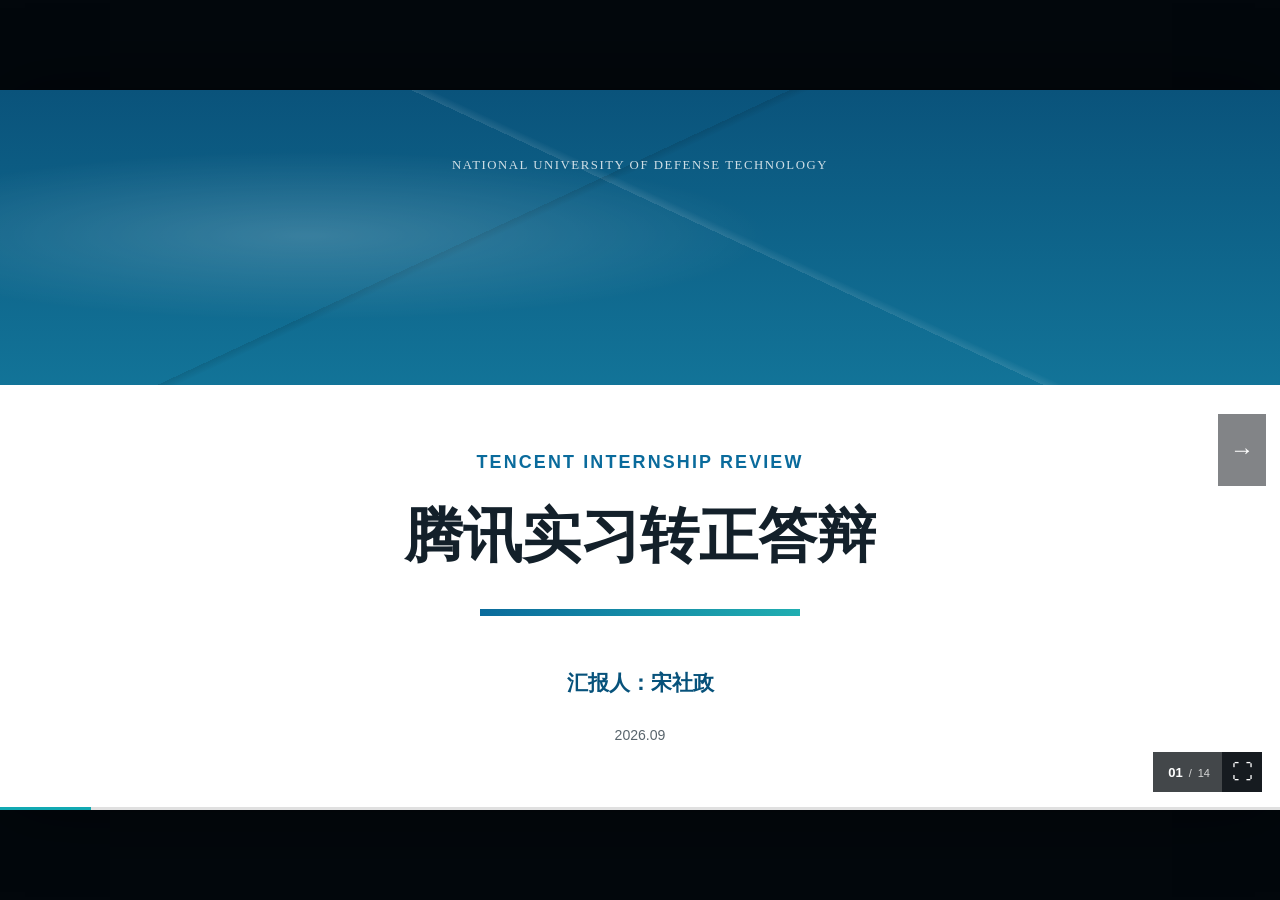
==== commit 986c94dd: "Add internship support work slide" ====
--- a/defense/index.html
+++ b/defense/index.html
@@ -15,23 +15,25 @@
 
       <article class="deck-slide content-slide is-hidden" data-slide="2" aria-label="第 2 页"><div class="rail"><span>个人简介</span></div><div class="slide-main"><header class="slide-header"><span class="diamond"></span><h2>个人简介：研究与工程实践的交汇</h2></header><div class="profile-intro"><div class="profile-name"><strong>宋社政</strong><span>Software Engineering PhD Researcher</span></div><p>研究方向聚焦多模态大语言模型、多模态实体链接与持续学习，关注多模态信息如何被理解、对齐和有效利用。</p></div><div class="profile-grid"><section><span class="block-label">过往背景</span><h3>软件工程博士</h3><p>具备模型研究、数据构建和系统落地的完整训练。</p></section><section><span class="block-label">实习经历</span><h3>腾讯实习</h3><p>负责网页多模态数据质量分级与批量标注闭环。</p></section><section><span class="block-label">研究成果</span><h3>多模态方向论文</h3><p>覆盖综述、视觉融合、实体链接与合作研究。</p></section><section><span class="block-label">能力基础</span><h3>研究 + 工程</h3><p>能够从问题定义、模型验证走到大规模数据生产。</p></section></div><div class="profile-thread"><span>个人主线</span><strong>理解多模态信息 → 建立可解释标准 → 用数据验证模型价值</strong></div></div></article>
 
-      <article class="deck-slide content-slide is-hidden" data-slide="3" aria-label="第 3 页"><div class="rail"><span>工作概述</span></div><div class="slide-main"><header class="slide-header"><span class="diamond"></span><h2>工作内容概述：网页多模态数据质量分级</h2></header><div class="work-map"><div class="map-node"><span>输入</span><b>网页漫爬数据</b><small>图像 + 文本 + 版面</small></div><i>→</i><div class="map-node main-node"><span>核心工作</span><b>质量分级</b><small>高 / 中 / 低 + OCR 判别</small></div><i>→</i><div class="map-node"><span>验证</span><b>混元微调</b><small>用模型性能反查数据价值</small></div></div><div class="data-scope"><span class="scope-title">质量分级对象</span><div class="scope-item"><b>图像</b><small>清晰度 · 完整性</small></div><i>+</i><div class="scope-item"><b>文本</b><small>可读性 · 信息量</small></div><i>+</i><div class="scope-item"><b>版面</b><small>位置 · 图文关系</small></div><strong class="scope-result">= 可训练的数据质量信号</strong></div><div class="role-strip"><div><b>我的角色</b><span>质量标准设计</span></div><div><b>工作链路</b><span>人工标注 → Prompt 迭代 → 批量生产 → 人工抽检</span></div><div><b>实际产出</b><span>两轮大规模数据与 OCR 复盘</span></div></div><div class="result-chart"><div class="chart-title">项目结果</div><div class="result-layout"><div class="result-bars"><div class="bar-row"><span>第一周期</span><div><i style="width:78%"></i></div><b>7000 万条</b></div><div class="bar-row"><span>第二周期</span><div><i style="width:100%"></i></div><b>9000 万条</b></div><div class="bar-row"><span>OCR 抽检</span><div><i class="cyan-bar" style="width:93%"></i></div><b>93%</b></div></div><div class="quality-share"><div class="pie" aria-label="质量分布：高档 25%，中档 33%，低档 42%"></div><div class="quality-legend"><span><i class="high"></i>高档 <b>25%</b></span><span><i class="middle"></i>中档 <b>33%</b></span><span><i class="low"></i>低档 <b>42%</b></span></div></div></div></div></div></article>
+      <article class="deck-slide content-slide is-hidden internship-detail overview-detail" data-slide="3" aria-label="第 3 页"><div class="rail"><span>工作概述</span></div><div class="slide-main"><header class="slide-header"><span class="diamond"></span><h2>工作内容概述：Interleave 数据质量分级</h2></header><div class="overview-pipeline"><div><span>01 · 输入</span><b>网页图文交错数据</b><small>海量 Interleave 样本</small></div><i>→</i><div><span>02 · 评分</span><b>Qwen3.6 五维打分</b><small>人工标准 + Prompt</small></div><i>→</i><div><span>03 · 分级</span><b class="key">高 / 中 / 低 + OCR</b><small>阈值划分与类型标签</small></div><i>→</i><div><span>04 · 验证</span><b>混元训练实验</b><small>用性能验证数据价值</small></div></div><div class="overview-metrics"><div><b class="key">7000 万</b><span>首轮质量分级处理</span></div><div><b class="key">2000 万</b><span>高档数据交付</span></div><div><b class="key">6400 万</b><span>OCR 标签增量标注</span></div><div><b>512 张</b><span>P800 / H20 峰值资源</span></div></div><div class="overview-bottom"><section class="distribution-panel"><div class="panel-heading"><span>首轮全量数据分布</span><strong>High / Medium / Low</strong></div><div class="distribution-body"><div class="quality-donut" aria-label="高档 25.09%，中档 29.86%，低档 45.04%"></div><div class="distribution-copy"><div><i class="high"></i><span>高档</span><b class="key">25.09%</b></div><div><i class="middle"></i><span>中档</span><b>29.86%</b></div><div><i class="low"></i><span>低档</span><b>45.04%</b></div><p>中英文比例 <strong>49.51 : 50.48</strong>，接近 1 : 1</p></div></div></section><section class="ownership-panel"><div class="panel-heading"><span>我的角色与交付</span><strong>Owner · End-to-End</strong></div><ol><li><b>标准</b><span>设计五维评分与三档阈值</span></li><li><b>模型</b><span>Prompt 迭代、闭源模型对比</span></li><li><b>工程</b><span>小批验证、全量产数、资源协调</span></li><li><b>评测</b><span>一致性分析、Case 抽查、实验闭环</span></li><li><b>工具</b><span>标注分析与抽查交互页面</span></li><li><b>分析</b><span>SQL 全量分布与阈值建议</span></li></ol><div class="result-stamp"><span>最终结论</span><b>Interleave 实验符合预期</b></div></section></div></div></article>
 
-      <article class="deck-slide content-slide is-hidden" data-slide="4" aria-label="第 4 页"><div class="rail"><span>重点项目</span></div><div class="slide-main"><header class="slide-header"><span class="diamond"></span><h2>重点项目：先定位问题，再建立质量标准</h2></header><div class="problem-chain"><div><b>数据规模扩大</b><span>网页图文数量持续增长</span></div><i>→</i><div><b>质量差异显现</b><span>单一规则难以解释样本价值</span></div><i>→</i><div><b>训练收益不确定</b><span>高档有效，中档表现一般</span></div></div><div class="problem-grid"><section><span>01</span><h3>模型问题</h3><p>UniFilter 等开源模型难以覆盖复杂网页中的图文关系和版面信息。</p><div class="signal-meter"><small>覆盖复杂关系</small><i></i><i></i><i></i></div></section><section><span>02</span><h3>标准问题</h3><p>直接判断高、中、低档位缺少可解释的中间变量，难以迭代。</p><div class="signal-meter"><small>解释与迭代</small><i></i><i></i><i></i></div></section><section><span>03</span><h3>数据问题</h3><p>部分 OCR 图被判为中档，可能把视觉文本噪声混入训练数据。</p><div class="signal-meter"><small>中档误差风险</small><i></i><i></i><i></i></div></section></div><div class="diagnosis-band"><b>问题判断</b><span>质量分级不能只做黑盒分类，需要把“质量”拆成可观察、可拟合、可复盘的信号。</span></div></div></article>
+      <article class="deck-slide content-slide is-hidden internship-detail evidence-detail" data-slide="4" aria-label="第 4 页"><div class="rail"><span>问题与验证</span></div><div class="slide-main"><header class="slide-header"><span class="diamond"></span><h2>从“分得开”到“可信”：标准迭代与证据链</h2></header><div class="evidence-lead"><div><span>起点</span><b>开源方法难覆盖网页复杂关系</b><small>UniFilter 等方案效果不理想</small></div><i>→</i><div><span>核心难题</span><b>如何拟合人工质量判断</b><small>可解释、可量化、可复盘</small></div><i>→</i><div><span>训练反馈</span><b class="key">Medium 反而弱于 Low</b><small>需要继续定位数据构成</small></div></div><div class="evidence-grid"><section class="iteration-section"><div class="section-title"><span>01</span><div><b>Prompt 迭代优化</b><small>100 个标注样本 · 11 轮闭环</small></div></div><div class="kappa-row"><div><span>五维平均一致率</span><b>0.718</b><i>→</i><b class="key">0.770</b><em>+5.2%</em></div><div><span>Position 一致率</span><b>约 60%</b><i>→</i><b class="key">86%</b><em>+26%</em></div></div><div class="track-results"><span>两档方案最优 <b>0.822</b></span><span>三档方案最优 <b>0.788</b></span><span>过拟合维度回退</span></div></section><section class="validation-section"><div class="section-title"><span>02</span><div><b>人工一致性与 Case 抽查</b><small>从指标到真实样本的双重验证</small></div></div><div class="validation-numbers"><div><b>4 人</b><span>Fleiss' κ 标注分析</span></div><div><b>1500 条</b><span>三档各抽取 500 条</span></div><div><b class="key">13 / 15</b><span>抽检正确，86.7%</span></div></div><p>不同档位数据差异明显，自动分档结果可接受。</p></section></div><div class="ocr-discovery"><div class="ocr-story"><span>03 · 关键问题定位</span><h3>Medium 效果异常 <i>→</i> OCR 类型数据拉低训练收益</h3><p>全量分布分析发现 <b>text_complement = 2</b> 是中档的主要区分因素；进一步复盘后，在 Prompt 中增加 OCR 类型标签。</p></div><div class="ocr-metrics"><div><b>800 万</b><span>首批检查</span></div><div><b class="key">210 万</b><span>标记为 OCR</span></div><div><b class="key">26.25%</b><span>OCR 占比</span></div><div><b>分布稳定</b><span>新增标签未破坏原体系</span></div></div></div></div></article>
 
-      <article class="deck-slide content-slide is-hidden" data-slide="5" aria-label="第 5 页"><div class="rail"><span>重点项目</span></div><div class="slide-main"><header class="slide-header"><span class="diamond"></span><h2>解决方案：Qwen3.6 + Prompt + 五维度人工标准</h2></header><div class="solution-model-row"><div><span class="block-label">模型方案</span><h3>Qwen3.6 + Prompt 迭代</h3><p>先拟合人工五维度打分，再拟合高 / 中 / 低三档总评。</p></div><div class="solution-arrow">→</div><div><span class="block-label">人工标准</span><h3>五维度质量信号</h3><p>图文相关、图与图相关、图片位置、文本质量、图片质量。</p></div></div><div class="dimension-orbit"><div><b>图文相关</b><span>语义对齐</span></div><div><b>图与图相关</b><span>视觉一致</span></div><div><b>图片位置</b><span>版面结构</span></div><div><b>文本质量</b><span>可读可用</span></div><div><b>图片质量</b><span>清晰完整</span></div></div><div class="fit-graphic"><div class="fit-caption">人工标准如何被模型学习</div><div class="fit-row"><span class="fit-stage">阶段 1</span><div class="fit-inputs"><i>5 个维度分数</i><i>人工打分</i></div><b>→</b><strong>Prompt 拟合维度</strong></div><div class="fit-row"><span class="fit-stage">阶段 2</span><div class="fit-inputs"><i>五维度结果</i><i>人工三档总评</i></div><b>→</b><strong>Prompt 拟合高 / 中 / 低</strong></div></div><div class="solution-flow"><span>人工标准</span><i>→</i><span>Prompt 拟合</span><i>→</i><span>批量生产</span><i>→</i><span>混元验证</span><i>→</i><span>增加 OCR 判别</span></div><div class="outlook-band"><b>下一阶段</b><span>继续细化 OCR 与中档数据标准，建立更稳定的数据质量评测集和训练反馈闭环。</span></div></div></article>
+      <article class="deck-slide content-slide is-hidden internship-detail solution-detail" data-slide="5" aria-label="第 5 页"><div class="rail"><span>方案与闭环</span></div><div class="slide-main"><header class="slide-header"><span class="diamond"></span><h2>解决方案：Qwen3.6 + Prompt 的可解释质量分级闭环</h2></header><div class="dimension-system"><div class="dimension-intro"><span>人工质量标准</span><b>5 个可解释维度</b><small>先拟合维度分数，再拟合三档总评</small></div><div><b>Text Quality</b><span>文本质量</span><small>可读性与信息量</small></div><div><b>Text Complement</b><span>图文互补性</span><small>信息是否互补</small></div><div><b>Image Quality</b><span>图片质量</span><small>清晰度与完整性</small></div><div><b>Image-Text Relation</b><span>图文相关性</span><small>语义是否对齐</small></div><div><b>Position</b><span>位置合理性</span><small>版面上下文关系</small></div></div><div class="method-loop"><div class="loop-label"><span>方法闭环</span><b>标准、模型与数据共同迭代</b></div><div class="loop-track"><div><span>1</span><b>人工标注</b><small>100 条基准样本</small></div><i>→</i><div><span>2</span><b>Prompt 迭代</b><small>差异分析 · 11 轮</small></div><i>→</i><div><span>3</span><b>五维拟合</b><small>Fleiss' κ 量化</small></div><i>→</i><div><span>4</span><b>三档映射</b><small>SQL 分布与阈值</small></div><i>→</i><div><span>5</span><b>生产验证</b><small>抽检 + 混元实验</small></div></div></div><div class="delivery-timeline"><div class="timeline-heading"><span>落地路径</span><b>从 5K 试跑到亿级生产</b></div><div class="timeline-items"><div><time>08.25</time><b>5000 条</b><span>小批量全流程验证</span></div><div><time>08.26</time><b>模型对比</b><span>Doubao / H20(Qwen3.6)</span></div><div><time>08.27</time><b>1500 条</b><span>三档 Case 抽查页面</span></div><div><time>08 月底</time><b class="key">7000 万</b><span>首轮分级与高档交付</span></div><div><time>09 月</time><b class="key">6400 万</b><span>增加 OCR 标签再生产</span></div></div></div><div class="solution-footer"><div><span>工程优化</span><b>双分区串行调度 · 修复任务结束误判 · 512 卡资源协调</b></div><div><span>下一阶段</span><b>细化 OCR / Medium 标准，建设稳定评测集与训练反馈闭环</b></div></div></div></article>
 
-      <article class="deck-slide content-slide is-hidden" data-slide="6" aria-label="第 6 页"><div class="rail"><span>上一段实习</span></div><div class="slide-main"><header class="slide-header"><span class="diamond"></span><h2>上一段实习：<span class="key">MCPUniverse 数据蒸馏</span>与 GUI Agent</h2></header><div class="experience-banner"><span class="accent-number">01</span><div><strong>GUI Agent / Local LLM Intern</strong><p>围绕 <em class="key-on-dark">MCPUniverse</em> 数据集开展高质量 Agent 轨迹构建与蒸馏，并完成模型训练、评测与发布。</p></div><span class="release-tag">MODEL RELEASED</span></div><div class="process-line"><div><span>MCPUniverse</span><b>任务与数据构建</b></div><i></i><div><span>Knowledge Distillation</span><b class="key">高质量轨迹蒸馏</b></div><i></i><div><span>Model Release</span><b class="key">模型已发布</b></div></div><div class="connection"><span class="block-label">与腾讯实习的关系</span><p>这段经历沉淀了<span class="key">数据构建、蒸馏训练与效果评测</span>能力。进入腾讯后，我把同一套“数据 → 模型 → 评测 → 迭代”方法迁移到网页多模态数据质量分级任务中。</p></div><div class="quote-line">从 <span class="key">Agent 数据蒸馏</span>，走向大规模多模态数据质量治理。</div></div></article>
+      <article class="deck-slide content-slide is-hidden internship-detail support-detail" data-slide="6" aria-label="第 6 页"><div class="rail"><span>协作任务</span></div><div class="slide-main"><header class="slide-header"><span class="diamond"></span><h2>协作任务与工程支持：主线之外的补位与交付</h2></header><div class="support-lead"><div><b>不只完成主线任务</b><span>同时承担标注支撑、分析工具、数据核验与生产排障</span></div><div><strong class="key">6 类协作工作</strong><span>覆盖标准对齐、人工检查、模型评估和工程运行</span></div></div><div class="support-grid"><section><span>01 · 标注支撑</span><h3>4 人一致性分析</h3><p>汇总多人标注结果，提供 Overall 一致率和逐维度 Fleiss' κ，帮助团队定位分歧维度。</p><small>交付：标注分析交互页面</small></section><section><span>02 · Case 核验</span><h3>三档抽查工具</h3><p>高 / 中 / 低各抽取 500 条，共 <b class="key">1500 条</b>，搭建页面支持快速翻查与标准复盘。</p><small>抽检结果：13 / 15 正确</small></section><section><span>03 · 协助标注</span><h3>删除合理性判断</h3><p>按三类 Case 标注页面簇：删除合理、误删优质、存在更优图片；与同事各标 10 簇对齐标准。</p><small>目标：评估 Interleave 删除策略</small></section><section><span>04 · 模型评估</span><h3>闭源模型横向对比</h3><p>运行 Doubao 与 H20(Qwen3.6) 评分；记录 Kimi 解析成功率问题，为方案选型提供依据。</p><small>产出：多模型结果对比</small></section><section><span>05 · 数据分析</span><h3>全量分布与阈值看板</h3><p>使用 SQL 统计五维分布，制作交互页面并给出高 / 中 / 低阈值和比例建议。</p><small>发现：Text Complement 区分度最高</small></section><section><span>06 · 工程支持</span><h3>试跑、排障与资源协调</h3><p>完成 5000 条试跑、双分区串行调度，修复任务结束误判，并协调 512 卡按时产数。</p><small>保障：生产任务稳定交付</small></section></div><div class="support-outcome"><span>协作价值</span><div><b>标准可对齐</b><i>→</i><b>结果可检查</b><i>→</i><b>问题可定位</b><i>→</i><b>产数可运行</b></div><strong>把“做完一个模型任务”扩展为“支撑一套数据生产流程”</strong></div></div></article>
 
-      <article class="deck-slide paper-slide is-hidden" data-slide="7" aria-label="第 7 页"><img src="assets/slides/no-rail/slide-04.png" alt="原 PPT 第 4 页：博士期间已发表论文"></article>
-      <article class="deck-slide paper-slide is-hidden" data-slide="8" aria-label="第 8 页"><img src="assets/slides/no-rail/slide-05.png" alt="原 PPT 第 5 页：博士期间待发表论文"></article>
-      <article class="deck-slide paper-slide is-hidden" data-slide="9" aria-label="第 9 页"><img src="assets/slides/no-rail/slide-06.png" alt="原 PPT 第 6 页：博士期间合作发表论文"></article>
-      <article class="deck-slide paper-slide is-hidden" data-slide="10" aria-label="第 10 页"><img src="assets/slides/no-rail/slide-07.png" alt="原 PPT 第 7 页：基于 MLLM 注意力演化的任务相关视觉提取方法"></article>
-      <article class="deck-slide paper-slide is-hidden" data-slide="11" aria-label="第 11 页"><img src="assets/slides/no-rail/slide-08.png" alt="原 PPT 第 8 页：基于 MLLM 注意力演化的任务相关视觉提取方法"></article>
-      <article class="deck-slide paper-slide is-hidden" data-slide="12" aria-label="第 12 页"><img src="assets/slides/no-rail/slide-09.png" alt="原 PPT 第 9 页：基于 MLLM 注意力演化的任务相关视觉提取方法"></article>
-      <article class="deck-slide paper-slide is-hidden" data-slide="13" aria-label="第 13 页"><img src="assets/slides/no-rail/slide-10.png" alt="原 PPT 第 10 页：多模态大模型中多模态融合方式综述"></article>
+      <article class="deck-slide content-slide is-hidden" data-slide="7" aria-label="第 7 页"><div class="rail"><span>上一段实习</span></div><div class="slide-main"><header class="slide-header"><span class="diamond"></span><h2>上一段实习：<span class="key">MCPUniverse 数据蒸馏</span>与 GUI Agent</h2></header><div class="experience-banner"><span class="accent-number">01</span><div><strong>GUI Agent / Local LLM Intern</strong><p>围绕 <em class="key-on-dark">MCPUniverse</em> 数据集开展高质量 Agent 轨迹构建与蒸馏，并完成模型训练、评测与发布。</p></div><span class="release-tag">MODEL RELEASED</span></div><div class="process-line"><div><span>MCPUniverse</span><b>任务与数据构建</b></div><i></i><div><span>Knowledge Distillation</span><b class="key">高质量轨迹蒸馏</b></div><i></i><div><span>Model Release</span><b class="key">模型已发布</b></div></div><div class="connection"><span class="block-label">与腾讯实习的关系</span><p>这段经历沉淀了<span class="key">数据构建、蒸馏训练与效果评测</span>能力。进入腾讯后，我把同一套“数据 → 模型 → 评测 → 迭代”方法迁移到网页多模态数据质量分级任务中。</p></div><div class="quote-line">从 <span class="key">Agent 数据蒸馏</span>，走向大规模多模态数据质量治理。</div></div></article>
 
-      <button class="edge-control edge-control-left" id="previous" type="button" aria-label="上一页" title="上一页"><span aria-hidden="true">&#8592;</span></button><button class="edge-control edge-control-right" id="next" type="button" aria-label="下一页" title="下一页"><span aria-hidden="true">&#8594;</span></button><div class="toolbar" id="toolbar"><span class="counter"><strong id="currentPage">01</strong><span>/</span><span>13</span></span><button class="icon-button" id="fullscreen" type="button" aria-label="全屏" title="全屏"><span aria-hidden="true">&#x26F6;</span></button></div><div class="progress" aria-hidden="true"><span id="progressBar"></span></div>
+      <article class="deck-slide paper-slide rail-paper is-hidden" data-slide="8" aria-label="第 8 页"><div class="rail"><span>论文成果</span></div><div class="paper-stage paper-summary"><img src="assets/slides/no-rail/slide-04.png" alt="博士期间已发表论文"></div></article>
+      <article class="deck-slide paper-slide rail-paper is-hidden" data-slide="9" aria-label="第 9 页"><div class="rail"><span>论文成果</span></div><div class="paper-stage paper-summary"><img src="assets/slides/no-rail/slide-05.png" alt="博士期间待发表论文"></div></article>
+      <article class="deck-slide paper-slide rail-paper is-hidden" data-slide="10" aria-label="第 10 页"><div class="rail"><span>论文成果</span></div><div class="paper-stage paper-summary"><img src="assets/slides/no-rail/slide-06.png" alt="博士期间合作发表论文"></div></article>
+      <article class="deck-slide paper-slide rail-paper is-hidden" data-slide="11" aria-label="第 11 页"><div class="rail"><span>代表性论文</span></div><div class="paper-stage"><img src="assets/slides/no-rail/slide-07.png" alt="基于 MLLM 注意力演化的任务相关视觉提取方法"></div></article>
+      <article class="deck-slide paper-slide rail-paper is-hidden" data-slide="12" aria-label="第 12 页"><div class="rail"><span>代表性论文</span></div><div class="paper-stage"><img src="assets/slides/no-rail/slide-08.png" alt="基于 MLLM 注意力演化的任务相关视觉提取方法"></div></article>
+      <article class="deck-slide paper-slide rail-paper is-hidden" data-slide="13" aria-label="第 13 页"><div class="rail"><span>代表性论文</span></div><div class="paper-stage"><img src="assets/slides/no-rail/slide-09.png" alt="基于 MLLM 注意力演化的任务相关视觉提取方法"></div></article>
+      <article class="deck-slide paper-slide rail-paper is-hidden" data-slide="14" aria-label="第 14 页"><div class="rail"><span>综述工作</span></div><div class="paper-stage"><img src="assets/slides/no-rail/slide-10.png" alt="多模态大模型中多模态融合方式综述"></div></article>
+
+      <button class="edge-control edge-control-left" id="previous" type="button" aria-label="上一页" title="上一页"><span aria-hidden="true">&#8592;</span></button><button class="edge-control edge-control-right" id="next" type="button" aria-label="下一页" title="下一页"><span aria-hidden="true">&#8594;</span></button><div class="toolbar" id="toolbar"><span class="counter"><strong id="currentPage">01</strong><span>/</span><span>14</span></span><button class="icon-button" id="fullscreen" type="button" aria-label="全屏" title="全屏"><span aria-hidden="true">&#x26F6;</span></button></div><div class="progress" aria-hidden="true"><span id="progressBar"></span></div>
     </section>
   </main>
   <script src="script.js"></script>
--- a/defense/styles.css
+++ b/defense/styles.css
@@ -4,13 +4,18 @@
 body { font-family: Arial, 'Microsoft YaHei', sans-serif; user-select: none; -webkit-user-select: none; touch-action: pan-y; }
 button { font: inherit; }
 .presentation { width: 100vw; height: 100dvh; display: grid; place-items: center; }
-.stage { position: relative; width: min(100vw, 177.7778dvh); height: min(100dvh, 56.25vw); aspect-ratio: 16 / 9; overflow: hidden; background: var(--paper); box-shadow: 0 0 72px rgba(0,0,0,.45); }
+.stage { position: relative; width: min(100vw, 177.7778dvh); height: min(100dvh, 56.25vw); aspect-ratio: 16 / 9; overflow: hidden; background: var(--paper); box-shadow: 0 0 72px rgba(0,0,0,.45); container-type: size; }
 .deck-slide { position: absolute; inset: 0; width: 100%; height: 100%; overflow: hidden; background: var(--paper); color: var(--ink); opacity: 0; transform: translateX(2%); transition: opacity var(--duration) ease, transform var(--duration) cubic-bezier(.2,.75,.25,1); pointer-events: none; }
 .deck-slide.is-active { opacity: 1; transform: translateX(0); z-index: 1; pointer-events: auto; }
 .deck-slide.is-hidden { visibility: hidden; }
-.paper-slide { background: #fff; }
-.paper-slide img { display: block; width: 100%; height: 100%; object-fit: contain; }
-.paper-slide { padding: 0; }
+.paper-slide { background: #fff; padding: 0; }
+.paper-slide > img { display: block; width: 100%; height: 100%; object-fit: contain; }
+.rail-paper { display: flex; }
+.rail-paper .rail { position: relative; z-index: 2; }
+.paper-stage { position: relative; flex: 1; min-width: 0; height: 100%; overflow: hidden; background: #fff; }
+.paper-stage { display: grid; place-items: center; }
+.paper-stage img { position: static; display: block; width: 100%; height: auto; max-height: 100%; object-fit: contain; }
+.paper-summary::after { content: ''; position: absolute; z-index: 1; top: 4.8%; left: 0; right: 18%; height: 10.5%; background: #fff; pointer-events: none; }
 .content-slide { display: flex; }
 .rail { flex: 0 0 11%; min-width: 78px; display: flex; align-items: center; justify-content: center; padding-top: 8%; padding-bottom: 8%; background: var(--navy); color: #fff; }
 .rail span { writing-mode: vertical-rl; letter-spacing: .16em; font-size: clamp(14px, 1.55vw, 28px); font-weight: 700; }
@@ -278,8 +283,355 @@
   .deck-slide[data-slide="5"] .fit-row { padding-top: .2%; padding-bottom: .2%; }
   .deck-slide[data-slide="5"] .solution-flow { padding-top: .5%; padding-bottom: .5%; }
 
-  .deck-slide[data-slide="6"] .experience-banner { padding-top: 1%; padding-bottom: 1%; }
-  .deck-slide[data-slide="6"] .process-line { margin-top: 2%; margin-bottom: 1%; }
-  .deck-slide[data-slide="6"] .connection { padding-top: 1%; padding-bottom: 1%; }
-  .deck-slide[data-slide="6"] .quote-line { margin-top: 1%; }
-}
+  .deck-slide[data-slide="7"] .experience-banner { padding-top: 1%; padding-bottom: 1%; }
+  .deck-slide[data-slide="7"] .process-line { margin-top: 2%; margin-bottom: 1%; }
+  .deck-slide[data-slide="7"] .connection { padding-top: 1%; padding-bottom: 1%; }
+  .deck-slide[data-slide="7"] .quote-line { margin-top: 1%; }
+}
+
+/* Slides 3-5: dense project narrative for the internship defense. */
+.internship-detail .slide-main { padding-top: 3.6%; padding-bottom: 3.2%; }
+.internship-detail .slide-header { margin-bottom: 2.2%; }
+.internship-detail .slide-header h2 { font-size: clamp(19px, 2.25vw, 40px); }
+.panel-heading { display: flex; justify-content: space-between; align-items: baseline; padding-bottom: 9px; border-bottom: 1px solid var(--line); }
+.panel-heading span { color: var(--navy); font-size: clamp(12px, 1.1vw, 19px); font-weight: 800; }
+.panel-heading strong { color: var(--muted); font-size: clamp(9px, .78vw, 13px); font-weight: 600; }
+
+.overview-pipeline { position: relative; z-index: 1; display: grid; grid-template-columns: 1fr auto 1fr auto 1fr auto 1fr; gap: 1.2%; align-items: center; }
+.overview-pipeline > div { min-height: 104px; padding: 3.5% 4%; border-top: 3px solid var(--blue); background: #f4f8fa; }
+.overview-pipeline > div:nth-of-type(3) { border-color: var(--cyan); }
+.overview-pipeline > i { color: var(--cyan); font-size: clamp(19px, 2vw, 34px); font-style: normal; }
+.overview-pipeline span, .overview-pipeline b, .overview-pipeline small { display: block; }
+.overview-pipeline span { color: var(--blue); font-size: clamp(9px, .82vw, 14px); font-weight: 700; }
+.overview-pipeline b { margin: 8px 0 5px; color: var(--navy); font-size: clamp(13px, 1.25vw, 21px); }
+.overview-pipeline small { color: var(--muted); font-size: clamp(9px, .82vw, 14px); }
+.overview-metrics { position: relative; z-index: 1; display: grid; grid-template-columns: repeat(4, 1fr); margin: 2.2% 0; border-top: 1px solid var(--line); border-bottom: 1px solid var(--line); }
+.overview-metrics div { padding: 2.5% 5%; border-left: 1px solid var(--line); }
+.overview-metrics div:first-child { border-left: 0; }
+.overview-metrics b, .overview-metrics span { display: block; }
+.overview-metrics b { color: var(--navy); font-size: clamp(19px, 2.2vw, 38px); line-height: 1; }
+.overview-metrics span { margin-top: 7px; color: var(--muted); font-size: clamp(9px, .86vw, 15px); }
+.overview-bottom { position: relative; z-index: 1; display: grid; grid-template-columns: .95fr 1.05fr; gap: 4%; }
+.distribution-panel, .ownership-panel { min-height: 250px; display: flex; flex-direction: column; }
+.distribution-body { flex: 1; display: grid; grid-template-columns: 148px 1fr; gap: 8%; align-items: center; padding: 4% 2%; }
+.quality-donut { width: 148px; aspect-ratio: 1; border-radius: 50%; background: conic-gradient(#0a6b9c 0 25.09%, #20aeb1 25.09% 54.95%, #a9c7cd 54.95% 100%); position: relative; }
+.quality-donut::after { content: '7000万'; position: absolute; inset: 25%; display: grid; place-items: center; border-radius: 50%; background: #fff; color: var(--navy); font-size: clamp(11px, 1vw, 17px); font-weight: 800; }
+.distribution-copy { display: grid; gap: 9px; }
+.distribution-copy > div { display: grid; grid-template-columns: 10px 1fr auto; gap: 9px; align-items: center; color: var(--muted); font-size: clamp(10px, .92vw, 16px); }
+.distribution-copy i { width: 9px; height: 9px; border-radius: 50%; }
+.distribution-copy i.high { background: #0a6b9c; }.distribution-copy i.middle { background: #20aeb1; }.distribution-copy i.low { background: #a9c7cd; }
+.distribution-copy b { color: var(--navy); }
+.distribution-copy p { margin: 4px 0 0; padding-top: 9px; border-top: 1px solid var(--line); color: var(--muted); font-size: clamp(9px, .84vw, 14px); }
+.distribution-copy p strong { color: var(--navy); }
+.ownership-panel ol { display: grid; grid-template-columns: 1fr 1fr; gap: 0 5%; margin: 2% 0 0; padding: 0; list-style: none; }
+.ownership-panel li { display: grid; grid-template-columns: 48px 1fr; gap: 9px; align-items: baseline; padding: 8px 0; border-bottom: 1px solid var(--line); }
+.ownership-panel li b { color: var(--blue); font-size: clamp(10px, .9vw, 15px); }
+.ownership-panel li span { color: var(--muted); font-size: clamp(9px, .84vw, 14px); }
+.result-stamp { display: flex; align-items: center; gap: 18px; margin-top: 4%; padding: 3% 4%; border-left: 4px solid var(--cyan); background: #edf7f8; }
+.ownership-panel .result-stamp { margin-top: auto; }
+.result-stamp span { color: var(--muted); font-size: clamp(9px, .82vw, 14px); }
+.result-stamp b { color: var(--red); font-size: clamp(13px, 1.25vw, 21px); }
+
+.evidence-lead { position: relative; z-index: 1; display: grid; grid-template-columns: 1fr auto 1fr auto 1fr; gap: 1.5%; align-items: center; }
+.evidence-lead > div { min-height: 94px; padding: 3% 4%; border-top: 3px solid var(--blue); background: #f4f8fa; text-align: center; }
+.evidence-lead > div:last-of-type { border-color: var(--cyan); }
+.evidence-lead > i { color: var(--cyan); font-size: clamp(18px, 1.8vw, 30px); font-style: normal; }
+.evidence-lead span, .evidence-lead b, .evidence-lead small { display: block; }
+.evidence-lead span { color: var(--blue); font-size: clamp(9px, .82vw, 14px); font-weight: 700; }
+.evidence-lead b { margin: 6px 0 4px; color: var(--navy); font-size: clamp(12px, 1.15vw, 20px); }
+.evidence-lead small { color: var(--muted); font-size: clamp(8px, .78vw, 13px); }
+.evidence-grid { position: relative; z-index: 1; display: grid; grid-template-columns: 1.2fr .8fr; gap: 4%; margin-top: 2.3%; }
+.iteration-section, .validation-section { padding-top: 1.4%; border-top: 2px solid var(--blue); }
+.validation-section { border-color: var(--cyan); }
+.section-title { display: flex; gap: 12px; align-items: center; }
+.section-title > span { color: var(--cyan); font-size: clamp(19px, 2vw, 34px); font-weight: 800; }
+.section-title b, .section-title small { display: block; }
+.section-title b { color: var(--navy); font-size: clamp(12px, 1.12vw, 19px); }
+.section-title small { margin-top: 3px; color: var(--muted); font-size: clamp(8px, .78vw, 13px); }
+.kappa-row { display: grid; grid-template-columns: 1fr 1fr; gap: 3%; margin-top: 2.5%; }
+.kappa-row > div { display: grid; grid-template-columns: 1fr auto auto auto; gap: 8px; align-items: center; padding: 10px 12px; background: #f4f8fa; }
+.kappa-row span { color: var(--muted); font-size: clamp(8px, .75vw, 13px); }
+.kappa-row b { color: var(--navy); font-size: clamp(12px, 1.2vw, 20px); }
+.kappa-row i { color: var(--cyan); font-style: normal; }
+.kappa-row em { grid-column: 2 / -1; color: var(--red); font-size: clamp(8px, .72vw, 12px); font-style: normal; text-align: right; }
+.track-results { display: grid; grid-template-columns: 1fr 1fr 1fr; gap: 6px; margin-top: 2%; }
+.track-results span { padding: 8px 6px; border: 1px solid var(--line); color: var(--muted); font-size: clamp(8px, .76vw, 13px); text-align: center; }
+.track-results b { color: var(--navy); }
+.validation-numbers { display: grid; grid-template-columns: repeat(3, 1fr); gap: 2%; margin-top: 3%; }
+.validation-numbers div { padding: 10px 6px; background: #f4f8fa; text-align: center; }
+.validation-numbers b, .validation-numbers span { display: block; }
+.validation-numbers b { color: var(--navy); font-size: clamp(15px, 1.45vw, 25px); }
+.validation-numbers span { margin-top: 5px; color: var(--muted); font-size: clamp(7px, .7vw, 12px); }
+.validation-section p { margin: 2.5% 0 0; color: var(--muted); font-size: clamp(9px, .84vw, 14px); }
+.ocr-discovery { position: relative; z-index: 1; display: grid; grid-template-columns: 1.2fr .8fr; gap: 4%; margin-top: 2.4%; padding: 2.2% 2.5%; border-top: 1px solid var(--line); border-bottom: 1px solid var(--line); background: #f7fafb; }
+.ocr-story > span { color: var(--blue); font-size: clamp(9px, .82vw, 14px); font-weight: 800; }
+.ocr-story h3 { margin: 7px 0 5px; color: var(--navy); font-size: clamp(14px, 1.35vw, 23px); }
+.ocr-story h3 i { color: var(--cyan); font-style: normal; }
+.ocr-story p { margin: 0; color: var(--muted); font-size: clamp(9px, .84vw, 14px); line-height: 1.45; }
+.ocr-story p b { color: var(--red); }
+.ocr-metrics { display: grid; grid-template-columns: 1fr 1fr; border-left: 1px solid var(--line); }
+.ocr-metrics div { padding: 8px 12px; border-bottom: 1px solid var(--line); }
+.ocr-metrics div:nth-child(odd) { border-right: 1px solid var(--line); }
+.ocr-metrics b, .ocr-metrics span { display: block; }
+.ocr-metrics b { color: var(--navy); font-size: clamp(13px, 1.25vw, 21px); }
+.ocr-metrics span { margin-top: 3px; color: var(--muted); font-size: clamp(8px, .72vw, 12px); }
+
+.dimension-system { position: relative; z-index: 1; display: grid; grid-template-columns: 1.18fr repeat(5, 1fr); border-top: 2px solid var(--blue); border-bottom: 1px solid var(--line); }
+.dimension-system > div { min-height: 122px; padding: 3.5% 5%; border-left: 1px solid var(--line); }
+.dimension-system > div:first-child { border-left: 0; background: var(--navy); color: #fff; }
+.dimension-system b, .dimension-system span, .dimension-system small { display: block; }
+.dimension-system b { color: var(--navy); font-size: clamp(10px, .92vw, 16px); line-height: 1.25; }
+.dimension-system span { margin-top: 8px; color: var(--blue); font-size: clamp(9px, .82vw, 14px); font-weight: 700; }
+.dimension-system small { margin-top: 6px; color: var(--muted); font-size: clamp(7px, .7vw, 12px); line-height: 1.35; }
+.dimension-intro span { margin-top: 0; color: #9de3e3; }
+.dimension-intro b { margin-top: 8px; color: #fff; font-size: clamp(15px, 1.45vw, 25px); }
+.dimension-intro small { color: rgba(255,255,255,.74); }
+.method-loop { position: relative; z-index: 1; display: grid; grid-template-columns: 20% 1fr; gap: 2.5%; margin-top: 2.3%; }
+.loop-label { padding: 2.5% 0; border-right: 3px solid var(--cyan); }
+.loop-label span, .loop-label b { display: block; }
+.loop-label span { color: var(--blue); font-size: clamp(9px, .82vw, 14px); font-weight: 800; }
+.loop-label b { margin-top: 8px; color: var(--navy); font-size: clamp(13px, 1.25vw, 21px); }
+.loop-track { display: grid; grid-template-columns: 1fr auto 1fr auto 1fr auto 1fr auto 1fr; gap: 1%; align-items: center; }
+.loop-track > div { min-height: 74px; padding: 8px 6px; background: #f1f7f9; text-align: center; }
+.loop-track > div > span { display: inline-grid; place-items: center; width: 20px; height: 20px; border-radius: 50%; background: var(--blue); color: #fff; font-size: 10px; }
+.loop-track b, .loop-track small { display: block; }
+.loop-track b { margin-top: 5px; color: var(--navy); font-size: clamp(9px, .84vw, 14px); }
+.loop-track small { margin-top: 3px; color: var(--muted); font-size: clamp(7px, .68vw, 11px); }
+.loop-track > i { color: var(--cyan); font-style: normal; }
+.delivery-timeline { position: relative; z-index: 1; margin-top: 2.3%; padding-top: 1.4%; border-top: 2px solid var(--blue); }
+.timeline-heading { display: flex; gap: 18px; align-items: baseline; }
+.timeline-heading span { color: var(--blue); font-size: clamp(9px, .82vw, 14px); font-weight: 800; }
+.timeline-heading b { color: var(--navy); font-size: clamp(12px, 1.1vw, 19px); }
+.timeline-items { display: grid; grid-template-columns: repeat(5, 1fr); margin-top: 1.2%; }
+.timeline-items div { min-height: 74px; padding: 8px 12px; border-left: 1px solid var(--line); }
+.timeline-items div:first-child { border-left: 0; }
+.timeline-items time, .timeline-items b, .timeline-items span { display: block; }
+.timeline-items time { color: var(--cyan); font-size: clamp(8px, .72vw, 12px); font-weight: 700; }
+.timeline-items b { margin-top: 4px; color: var(--navy); font-size: clamp(11px, 1.05vw, 18px); }
+.timeline-items span { margin-top: 4px; color: var(--muted); font-size: clamp(7px, .72vw, 12px); }
+.solution-footer { position: relative; z-index: 1; display: grid; grid-template-columns: 1fr 1fr; gap: 4%; margin-top: 2%; padding: 1.8% 2.5%; background: var(--navy); color: #fff; }
+.solution-footer div { display: grid; grid-template-columns: auto 1fr; gap: 12px; align-items: baseline; }
+.solution-footer span { color: #9de3e3; font-size: clamp(8px, .75vw, 13px); font-weight: 700; }
+.solution-footer b { font-size: clamp(8px, .78vw, 13px); font-weight: 600; }
+
+@media (min-width: 761px) and (min-height: 501px) {
+  .overview-detail .overview-pipeline > div { min-height: 126px; padding-top: 5%; padding-bottom: 5%; }
+  .overview-detail .overview-metrics div { padding-top: 3.4%; padding-bottom: 3.4%; }
+  .overview-detail .distribution-panel, .overview-detail .ownership-panel { min-height: 315px; }
+  .overview-detail .distribution-body { padding-top: 7%; padding-bottom: 7%; }
+  .overview-detail .quality-donut { width: 172px; }
+  .overview-detail .ownership-panel li { padding-top: 12px; padding-bottom: 12px; }
+  .overview-detail .result-stamp { margin-top: 6%; padding-top: 4%; padding-bottom: 4%; }
+
+  .evidence-detail .evidence-lead > div { min-height: 116px; padding-top: 4.5%; padding-bottom: 4.5%; }
+  .evidence-detail .evidence-grid { margin-top: 3%; }
+  .evidence-detail .iteration-section, .evidence-detail .validation-section { min-height: 226px; padding-top: 2.2%; }
+  .evidence-detail .kappa-row { margin-top: 4%; }
+  .evidence-detail .kappa-row > div { min-height: 76px; }
+  .evidence-detail .track-results { margin-top: 3.5%; }
+  .evidence-detail .track-results span { padding-top: 12px; padding-bottom: 12px; }
+  .evidence-detail .validation-numbers { margin-top: 5%; }
+  .evidence-detail .validation-numbers div { min-height: 92px; padding-top: 16px; }
+  .evidence-detail .validation-section p { margin-top: 4%; }
+  .evidence-detail .ocr-discovery { min-height: 195px; margin-top: 3%; padding-top: 3.2%; padding-bottom: 3.2%; }
+  .evidence-detail .ocr-metrics div { padding-top: 13px; padding-bottom: 13px; }
+
+  .solution-detail .dimension-system > div { min-height: 154px; padding-top: 5%; padding-bottom: 5%; }
+  .solution-detail .method-loop { margin-top: 3%; }
+  .solution-detail .loop-label { padding-top: 4%; padding-bottom: 4%; }
+  .solution-detail .loop-track > div { min-height: 108px; padding-top: 14px; }
+  .solution-detail .delivery-timeline { margin-top: 3%; padding-top: 2.2%; }
+  .solution-detail .timeline-items { margin-top: 2%; }
+  .solution-detail .timeline-items div { min-height: 106px; padding-top: 13px; padding-bottom: 13px; }
+  .solution-detail .solution-footer { min-height: 72px; margin-top: 3%; padding-top: 2.5%; padding-bottom: 2.5%; }
+}
+
+@media (max-width: 760px), (max-height: 500px) {
+  .internship-detail .slide-main { padding-top: 2%; padding-bottom: 2%; }
+  .internship-detail .slide-header { margin-bottom: 1%; }
+  .internship-detail .slide-header h2 { font-size: 15px; }
+  .overview-pipeline > div { min-height: 55px; padding: 2% 3%; }.overview-pipeline span { font-size: 6px; }.overview-pipeline b { margin: 4px 0 2px; font-size: 9px; }.overview-pipeline small { font-size: 6px; }
+  .overview-metrics { margin: 1.2% 0; }.overview-metrics div { padding: 1.5% 3%; }.overview-metrics b { font-size: 15px; }.overview-metrics span { margin-top: 3px; font-size: 6px; }
+  .distribution-panel, .ownership-panel { min-height: 136px; }.panel-heading { padding-bottom: 4px; }.panel-heading span { font-size: 8px; }.panel-heading strong { font-size: 5px; }
+  .distribution-body { grid-template-columns: 72px 1fr; gap: 5%; padding: 2%; }.quality-donut { width: 72px; }.quality-donut::after { font-size: 7px; }.distribution-copy { gap: 3px; }.distribution-copy > div { grid-template-columns: 5px 1fr auto; gap: 4px; font-size: 6px; }.distribution-copy i { width: 5px; height: 5px; }.distribution-copy p { padding-top: 4px; font-size: 5px; }
+  .ownership-panel li { grid-template-columns: 28px 1fr; gap: 4px; padding: 3px 0; }.ownership-panel li b { font-size: 6px; }.ownership-panel li span { font-size: 5px; }.result-stamp { gap: 6px; margin-top: 2%; padding: 2%; }.result-stamp span { font-size: 5px; }.result-stamp b { font-size: 8px; }
+  .evidence-lead > div { min-height: 50px; padding: 2%; }.evidence-lead span { font-size: 6px; }.evidence-lead b { margin: 3px 0 2px; font-size: 9px; }.evidence-lead small { font-size: 5px; }
+  .evidence-grid { margin-top: 1%; }.section-title { gap: 5px; }.section-title > span { font-size: 15px; }.section-title b { font-size: 8px; }.section-title small { font-size: 5px; }.kappa-row { margin-top: 1%; }.kappa-row > div { gap: 3px; padding: 4px; }.kappa-row span, .kappa-row em { font-size: 5px; }.kappa-row b { font-size: 8px; }.track-results { margin-top: 1%; }.track-results span { padding: 3px 2px; font-size: 5px; }.validation-numbers { margin-top: 1%; }.validation-numbers div { padding: 4px 2px; }.validation-numbers b { font-size: 9px; }.validation-numbers span { margin-top: 2px; font-size: 4px; }.validation-section p { margin-top: 1%; font-size: 5px; }
+  .ocr-discovery { margin-top: 1%; padding: 1.2%; }.ocr-story > span { font-size: 6px; }.ocr-story h3 { margin: 3px 0 2px; font-size: 9px; }.ocr-story p { font-size: 5px; }.ocr-metrics div { padding: 3px 5px; }.ocr-metrics b { font-size: 8px; }.ocr-metrics span { font-size: 4px; }
+  .dimension-system > div { min-height: 64px; padding: 2% 3%; }.dimension-system b { font-size: 7px; }.dimension-system span { margin-top: 3px; font-size: 6px; }.dimension-system small { margin-top: 2px; font-size: 4px; }.dimension-intro b { margin-top: 4px; font-size: 9px; }
+  .method-loop { margin-top: 1%; }.loop-label { padding: 1% 0; }.loop-label span { font-size: 6px; }.loop-label b { margin-top: 3px; font-size: 8px; }.loop-track > div { min-height: 42px; padding: 3px 2px; }.loop-track > div > span { width: 12px; height: 12px; font-size: 6px; }.loop-track b { margin-top: 2px; font-size: 6px; }.loop-track small { margin-top: 1px; font-size: 4px; }
+  .delivery-timeline { margin-top: 1%; padding-top: .7%; }.timeline-heading { gap: 6px; }.timeline-heading span { font-size: 6px; }.timeline-heading b { font-size: 8px; }.timeline-items { margin-top: .5%; }.timeline-items div { min-height: 40px; padding: 3px 5px; }.timeline-items time { font-size: 5px; }.timeline-items b { margin-top: 2px; font-size: 7px; }.timeline-items span { margin-top: 1px; font-size: 4px; }
+  .solution-footer { margin-top: 1%; padding: 1% 1.5%; }.solution-footer div { gap: 5px; }.solution-footer span, .solution-footer b { font-size: 5px; }
+}
+
+@media (max-width: 500px) and (min-height: 501px) {
+  .internship-detail .slide-header h2 { font-size: 9px; }
+  .overview-pipeline > div { min-height: 34px; }.overview-pipeline b { font-size: 5px; }.overview-pipeline span, .overview-pipeline small { font-size: 3px; }
+  .overview-metrics b { font-size: 8px; }.overview-metrics span { font-size: 3px; }.distribution-panel, .ownership-panel { min-height: 82px; }.distribution-body { grid-template-columns: 42px 1fr; }.quality-donut { width: 42px; }.quality-donut::after { font-size: 4px; }
+  .panel-heading span { font-size: 5px; }.panel-heading strong, .distribution-copy p, .ownership-panel li span, .result-stamp span { font-size: 3px; }.distribution-copy > div, .ownership-panel li b { font-size: 4px; }.ownership-panel li { grid-template-columns: 16px 1fr; padding: 1px 0; }.result-stamp b { font-size: 5px; }
+  .evidence-lead > div { min-height: 31px; }.evidence-lead b { font-size: 5px; }.evidence-lead span, .evidence-lead small { font-size: 3px; }.section-title > span { font-size: 8px; }.section-title b { font-size: 5px; }.section-title small, .kappa-row span, .kappa-row em, .track-results span, .validation-numbers span, .validation-section p { font-size: 3px; }.kappa-row > div { padding: 2px; }.kappa-row b, .validation-numbers b { font-size: 5px; }.ocr-story h3 { font-size: 5px; }.ocr-story > span, .ocr-story p, .ocr-metrics span { font-size: 3px; }.ocr-metrics b { font-size: 5px; }.ocr-metrics div { padding: 1px 3px; }
+  .dimension-system > div { min-height: 39px; }.dimension-system b { font-size: 4px; }.dimension-system span { margin-top: 1px; font-size: 3px; }.dimension-system small { font-size: 2.5px; }.dimension-intro b { font-size: 5px; }.loop-label span, .loop-track b { font-size: 3px; }.loop-label b { font-size: 4px; }.loop-track > div { min-height: 25px; }.loop-track > div > span { width: 7px; height: 7px; font-size: 3px; }.loop-track small { font-size: 2.5px; }.timeline-heading span, .timeline-items b { font-size: 3px; }.timeline-heading b { font-size: 4px; }.timeline-items div { min-height: 24px; }.timeline-items time, .timeline-items span, .solution-footer span, .solution-footer b { font-size: 2.5px; }
+}
+
+@media (max-height: 500px) and (min-width: 501px) {
+  .overview-detail .distribution-panel, .overview-detail .ownership-panel { min-height: 196px; }
+  .overview-detail .distribution-body { padding-top: 5%; padding-bottom: 5%; }
+  .overview-detail .quality-donut { width: 98px; }
+  .overview-detail .ownership-panel li { padding-top: 6px; padding-bottom: 6px; }
+  .overview-detail .result-stamp { margin-top: 4%; padding-top: 3%; padding-bottom: 3%; }
+
+  .evidence-detail .evidence-lead > div { min-height: 65px; padding-top: 3%; padding-bottom: 3%; }
+  .evidence-detail .iteration-section, .evidence-detail .validation-section { min-height: 110px; }
+  .evidence-detail .kappa-row > div { min-height: 42px; }
+  .evidence-detail .validation-numbers div { min-height: 48px; }
+  .evidence-detail .ocr-discovery { min-height: 92px; padding-top: 2%; padding-bottom: 2%; }
+
+  .solution-detail .dimension-system > div { min-height: 80px; }
+  .solution-detail .loop-track > div { min-height: 62px; padding-top: 8px; }
+  .solution-detail .timeline-items div { min-height: 85px; padding-top: 8px; padding-bottom: 8px; }
+  .solution-detail .solution-footer { min-height: 38px; padding-top: 2%; padding-bottom: 2%; }
+}
+
+/* Medium 16:9 stage: common browser-window size around 1056 x 594. */
+@container (min-height: 501px) and (max-height: 700px) {
+  .overview-detail .overview-pipeline > div { min-height: 78px; padding-top: 3%; padding-bottom: 3%; }
+  .overview-detail .overview-metrics div { padding-top: 2.5%; padding-bottom: 2.5%; }
+  .overview-detail .distribution-panel, .overview-detail .ownership-panel { min-height: 280px; }
+  .overview-detail .distribution-body { padding-top: 5%; padding-bottom: 5%; }
+  .overview-detail .quality-donut { width: 148px; }
+  .overview-detail .ownership-panel li { padding-top: 8px; padding-bottom: 8px; }
+  .overview-detail .result-stamp { margin-top: 4%; padding-top: 3%; padding-bottom: 3%; }
+
+  .evidence-detail .evidence-lead > div { min-height: 78px; padding-top: 3%; padding-bottom: 3%; }
+  .evidence-detail .evidence-grid { margin-top: 2.3%; }
+  .evidence-detail .iteration-section, .evidence-detail .validation-section { min-height: 155px; padding-top: 1.4%; }
+  .evidence-detail .kappa-row { margin-top: 2.5%; }
+  .evidence-detail .kappa-row > div { min-height: 52px; }
+  .evidence-detail .track-results { margin-top: 2%; }
+  .evidence-detail .track-results span { padding-top: 8px; padding-bottom: 8px; }
+  .evidence-detail .validation-numbers { margin-top: 3%; }
+  .evidence-detail .validation-numbers div { min-height: 62px; padding-top: 10px; }
+  .evidence-detail .validation-section p { margin-top: 2.5%; }
+  .evidence-detail .ocr-discovery { min-height: 160px; margin-top: 2.4%; padding-top: 2.2%; padding-bottom: 2.2%; }
+  .evidence-detail .ocr-metrics div { padding-top: 8px; padding-bottom: 8px; }
+
+  .solution-detail .dimension-system > div { min-height: 100px; padding-top: 3.5%; padding-bottom: 3.5%; }
+  .solution-detail .method-loop { margin-top: 2.3%; }
+  .solution-detail .loop-label { padding-top: 2.5%; padding-bottom: 2.5%; }
+  .solution-detail .loop-track > div { min-height: 76px; padding-top: 9px; }
+  .solution-detail .delivery-timeline { margin-top: 2.3%; padding-top: 1.4%; }
+  .solution-detail .timeline-items { margin-top: 1.2%; }
+  .solution-detail .timeline-items div { min-height: 80px; padding-top: 9px; padding-bottom: 9px; }
+  .solution-detail .solution-footer { min-height: 60px; margin-top: 2.3%; padding-top: 2%; padding-bottom: 2%; }
+}
+
+.overview-detail .ownership-panel .result-stamp { margin-top: auto; }
+
+/* Slide 6: supporting work beyond the main quality-grading project. */
+.support-lead {
+  position: relative;
+  z-index: 1;
+  display: grid;
+  grid-template-columns: 1.25fr .75fr;
+  border-top: 2px solid var(--blue);
+  border-bottom: 1px solid var(--line);
+}
+.support-lead > div {
+  display: grid;
+  grid-template-columns: auto 1fr;
+  gap: 16px;
+  align-items: baseline;
+  padding: 2.1% 2.6%;
+}
+.support-lead > div + div { border-left: 1px solid var(--line); }
+.support-lead b,
+.support-lead strong { color: var(--navy); font-size: clamp(12px, 1.08vw, 18px); }
+.support-lead span { color: var(--muted); font-size: clamp(9px, .82vw, 14px); }
+.support-grid {
+  position: relative;
+  z-index: 1;
+  display: grid;
+  grid-template-columns: repeat(3, 1fr);
+  margin-top: 2.2%;
+  border-top: 1px solid var(--line);
+  border-bottom: 1px solid var(--line);
+}
+.support-grid section {
+  min-height: 176px;
+  padding: 3.8% 6% 3.2%;
+  border-right: 1px solid var(--line);
+  border-bottom: 1px solid var(--line);
+}
+.support-grid section:nth-child(3n) { border-right: 0; }
+.support-grid section:nth-child(n+4) { border-bottom: 0; }
+.support-grid section:nth-child(2),
+.support-grid section:nth-child(5) { background: #f7fafb; }
+.support-grid section > span { color: var(--blue); font-size: clamp(9px, .82vw, 14px); font-weight: 800; }
+.support-grid h3 { margin: 7px 0 8px; color: var(--navy); font-size: clamp(13px, 1.22vw, 21px); }
+.support-grid p { margin: 0; color: var(--muted); font-size: clamp(9px, .86vw, 15px); line-height: 1.5; }
+.support-grid small { display: block; margin-top: 9px; padding-top: 8px; border-top: 1px solid var(--line); color: var(--blue); font-size: clamp(8px, .74vw, 12px); font-weight: 700; }
+.support-outcome {
+  position: relative;
+  z-index: 1;
+  display: grid;
+  grid-template-columns: auto 1.25fr 1fr;
+  gap: 18px;
+  align-items: center;
+  margin-top: 2.2%;
+  padding: 2% 2.6%;
+  background: var(--navy);
+  color: #fff;
+}
+.support-outcome > span { color: #9de3e3; font-size: clamp(8px, .76vw, 13px); font-weight: 800; }
+.support-outcome > div { display: flex; align-items: center; justify-content: center; gap: 8px; white-space: nowrap; }
+.support-outcome b { font-size: clamp(8px, .76vw, 13px); }
+.support-outcome i { color: #9de3e3; font-style: normal; }
+.support-outcome > strong { color: #ff7777; font-size: clamp(9px, .88vw, 15px); line-height: 1.35; }
+
+@media (min-width: 761px) and (min-height: 701px) {
+  .support-detail .support-grid section { min-height: 205px; padding-top: 5%; padding-bottom: 4.5%; }
+  .support-detail .support-outcome { min-height: 70px; }
+}
+
+@container (min-height: 501px) and (max-height: 700px) {
+  .support-detail .support-lead > div { padding-top: 1.6%; padding-bottom: 1.6%; }
+  .support-detail .support-grid { margin-top: 1.6%; }
+  .support-detail .support-grid section { min-height: clamp(150px, 30cqh, 190px); padding-top: 3%; padding-bottom: 2.5%; }
+  .support-detail .support-grid h3 { margin-top: 4px; margin-bottom: 5px; }
+  .support-detail .support-grid small { margin-top: 5px; padding-top: 5px; }
+  .support-detail .support-outcome { margin-top: 1.6%; padding-top: 1.5%; padding-bottom: 1.5%; }
+}
+
+@media (max-width: 760px), (max-height: 500px) {
+  .support-lead > div { gap: 7px; padding: 1.2% 1.8%; }
+  .support-lead b, .support-lead strong { font-size: 7px; }
+  .support-lead span { font-size: 5px; }
+  .support-grid { margin-top: 1%; }
+  .support-grid section { min-height: clamp(69px, 28cqh, 112px); padding: 2% 4% 1.5%; }
+  .support-grid section > span { font-size: 5px; }
+  .support-grid h3 { margin: 2px 0 3px; font-size: 7px; }
+  .support-grid p { font-size: 4.5px; line-height: 1.3; }
+  .support-grid small { margin-top: 3px; padding-top: 2px; font-size: 4px; }
+  .support-outcome { gap: 7px; margin-top: 1%; padding: 1.1% 1.8%; }
+  .support-outcome > span,
+  .support-outcome b,
+  .support-outcome > strong { font-size: 5px; }
+  .support-outcome > div { gap: 3px; }
+}
+
+@media (max-width: 500px) and (min-height: 501px) {
+  .support-lead > div { gap: 4px; padding: .8% 1.2%; }
+  .support-lead b, .support-lead strong { font-size: 4px; }
+  .support-lead span { font-size: 3px; }
+  .support-grid { margin-top: .7%; }
+  .support-grid section { min-height: 41px; padding: 1.2% 2.5% 1%; }
+  .support-grid section > span { font-size: 3px; }
+  .support-grid h3 { margin: 1px 0; font-size: 4px; }
+  .support-grid p { font-size: 2.7px; }
+  .support-grid small { margin-top: 1px; padding-top: 1px; font-size: 2.5px; }
+  .support-outcome { gap: 4px; margin-top: .7%; padding: .7% 1.2%; }
+  .support-outcome > span,
+  .support-outcome b,
+  .support-outcome > strong { font-size: 3px; }
+  .support-outcome > div { gap: 2px; }
+}
